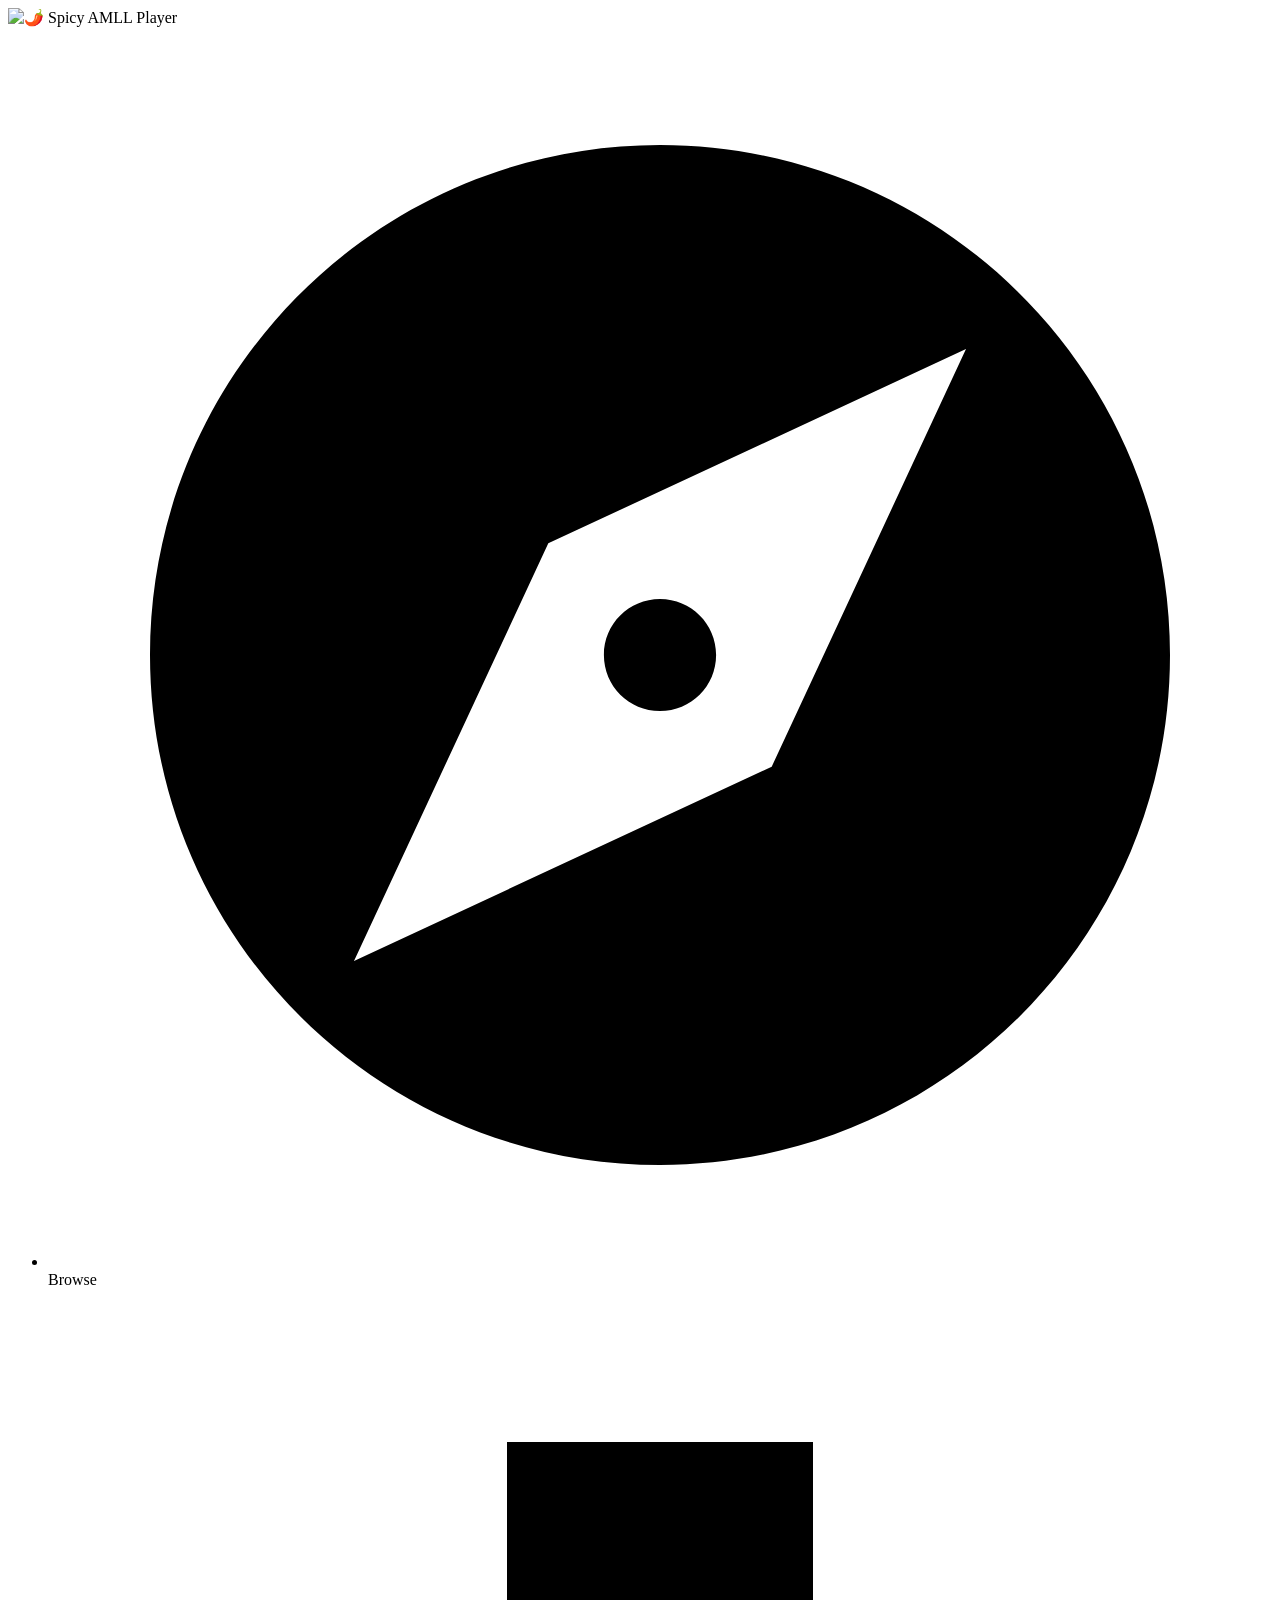
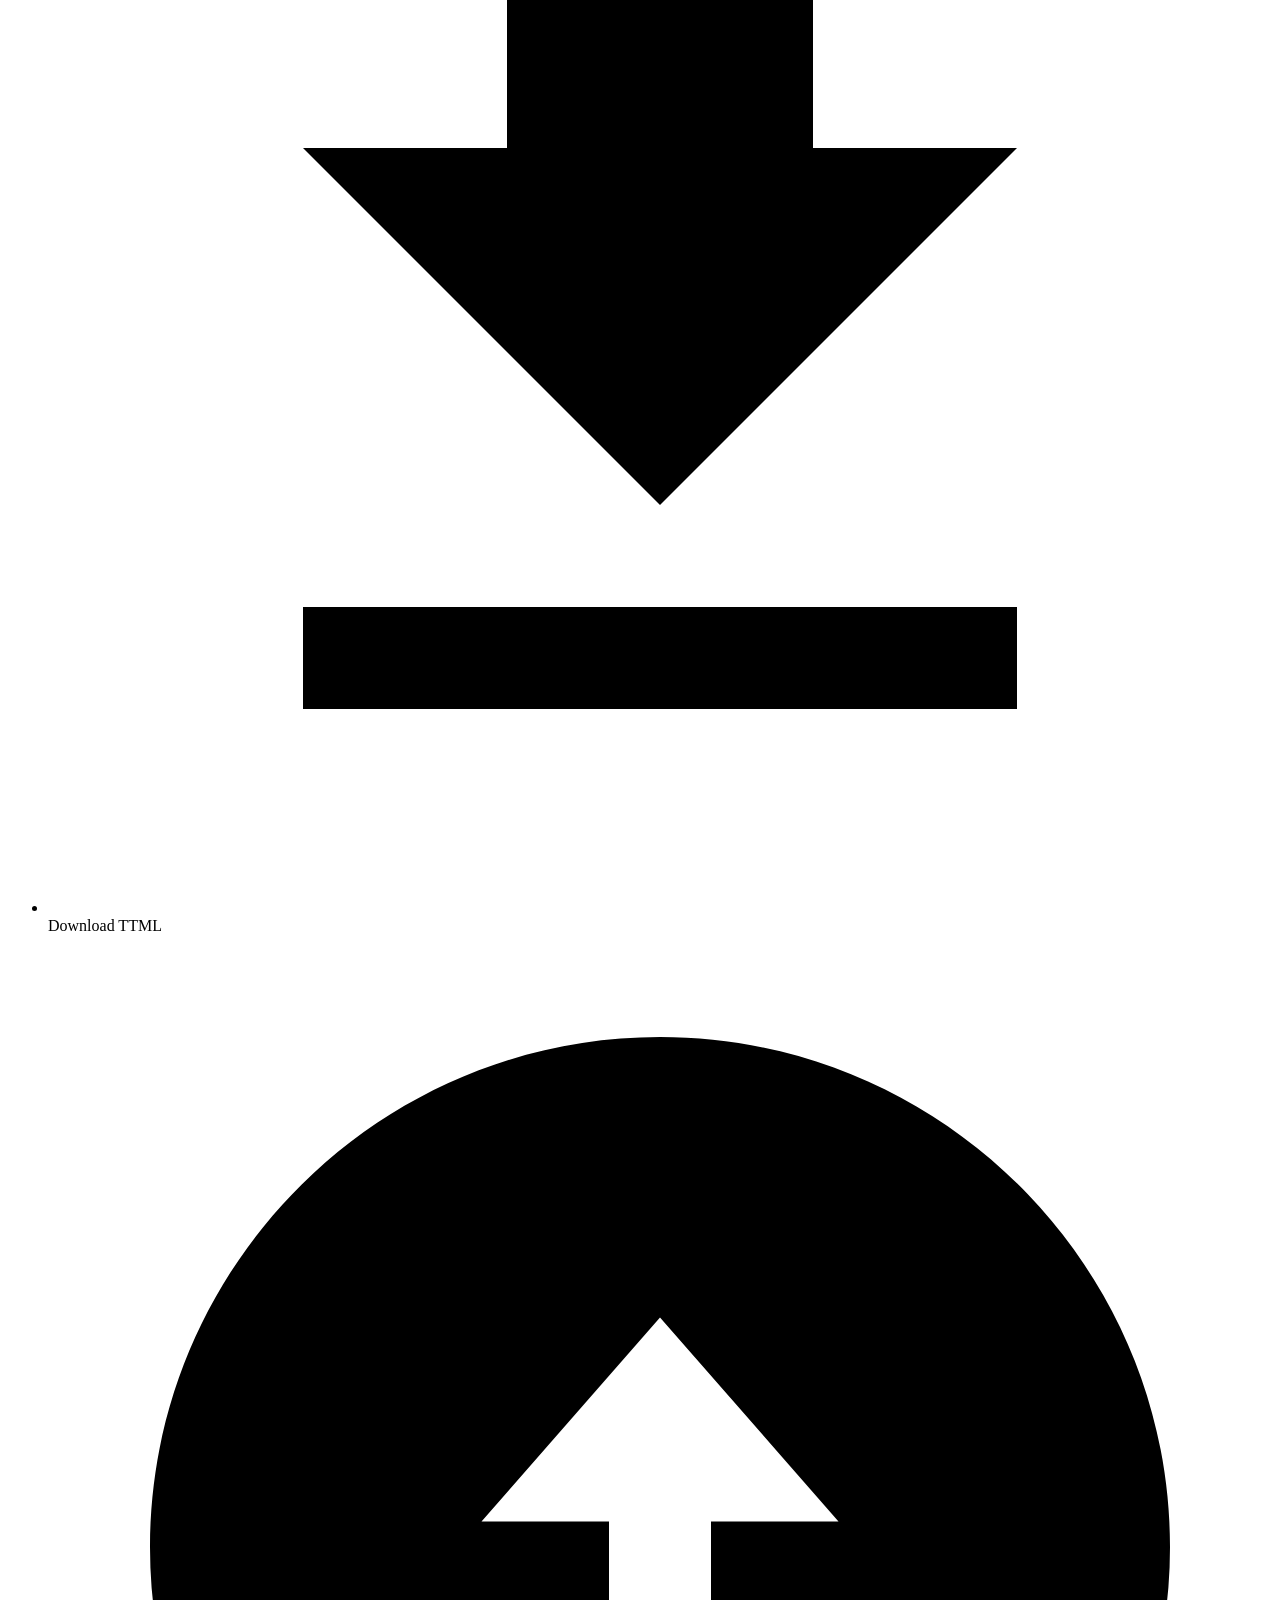
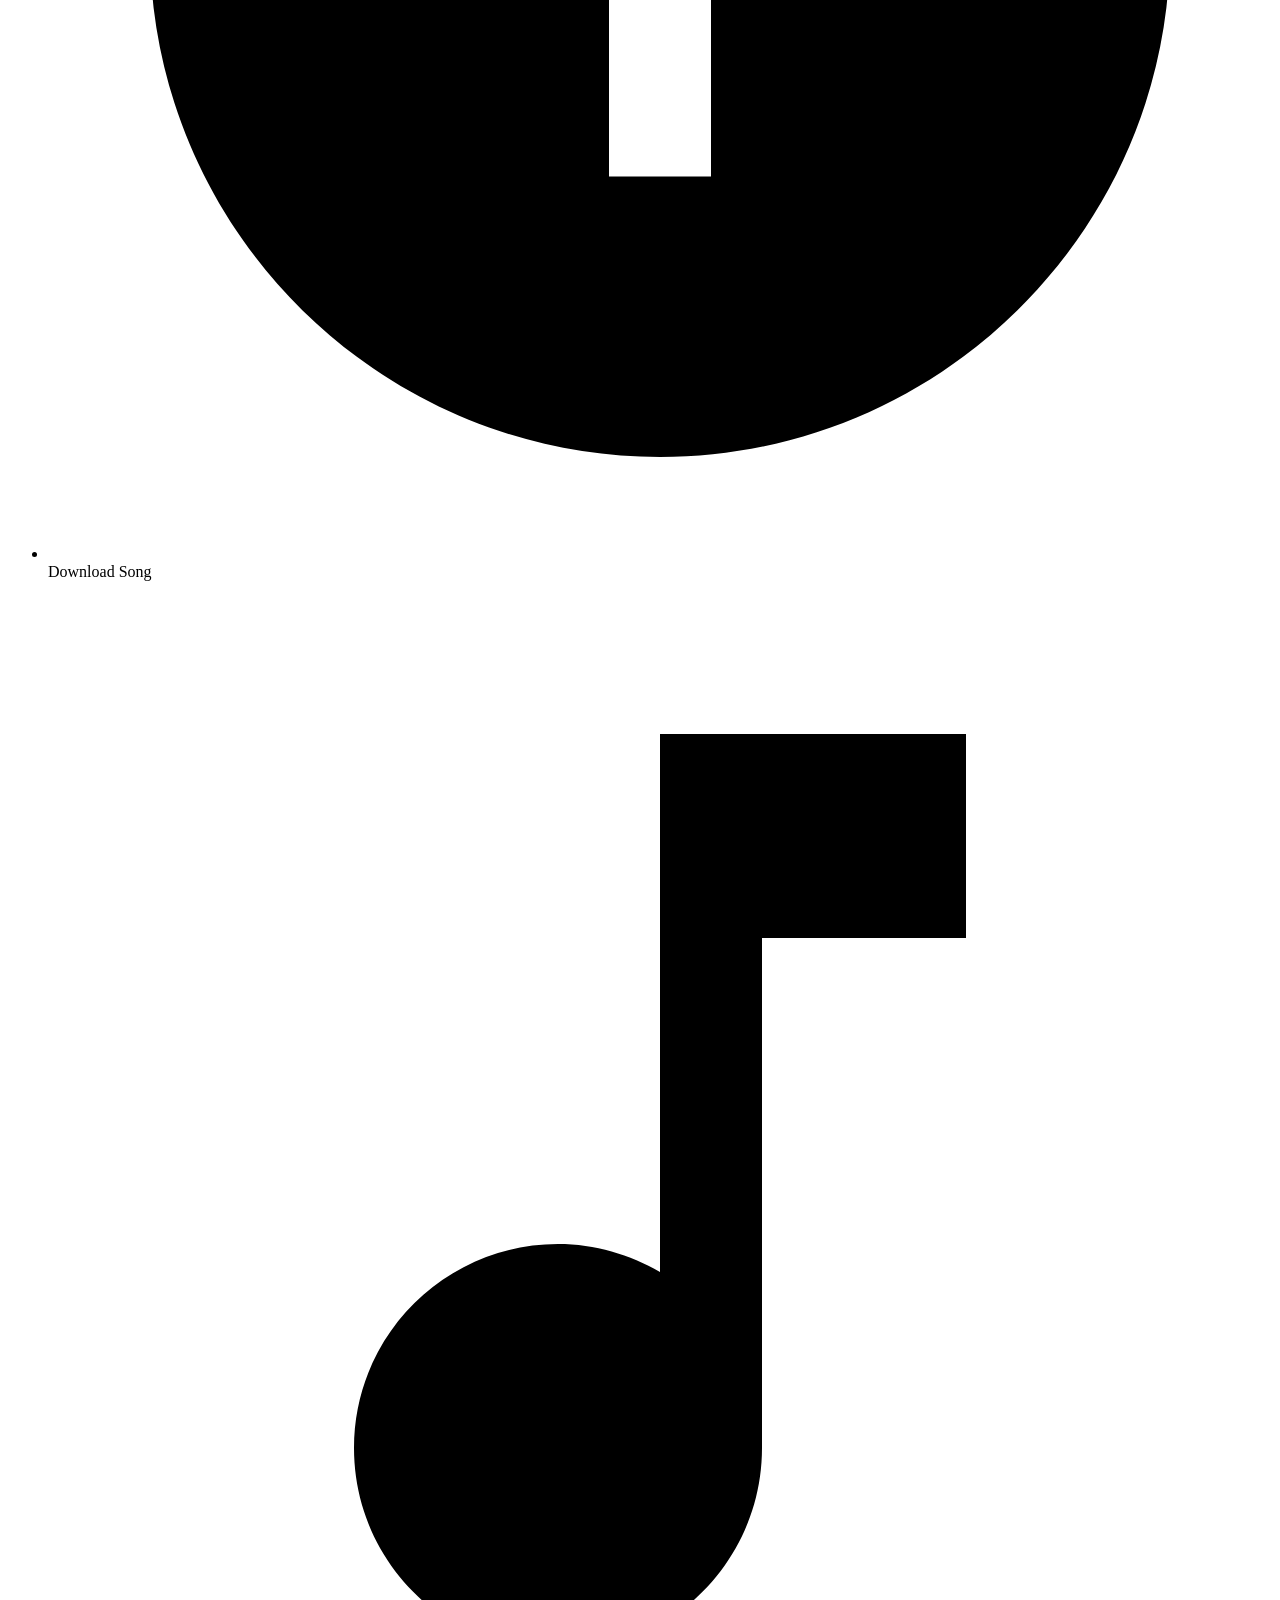
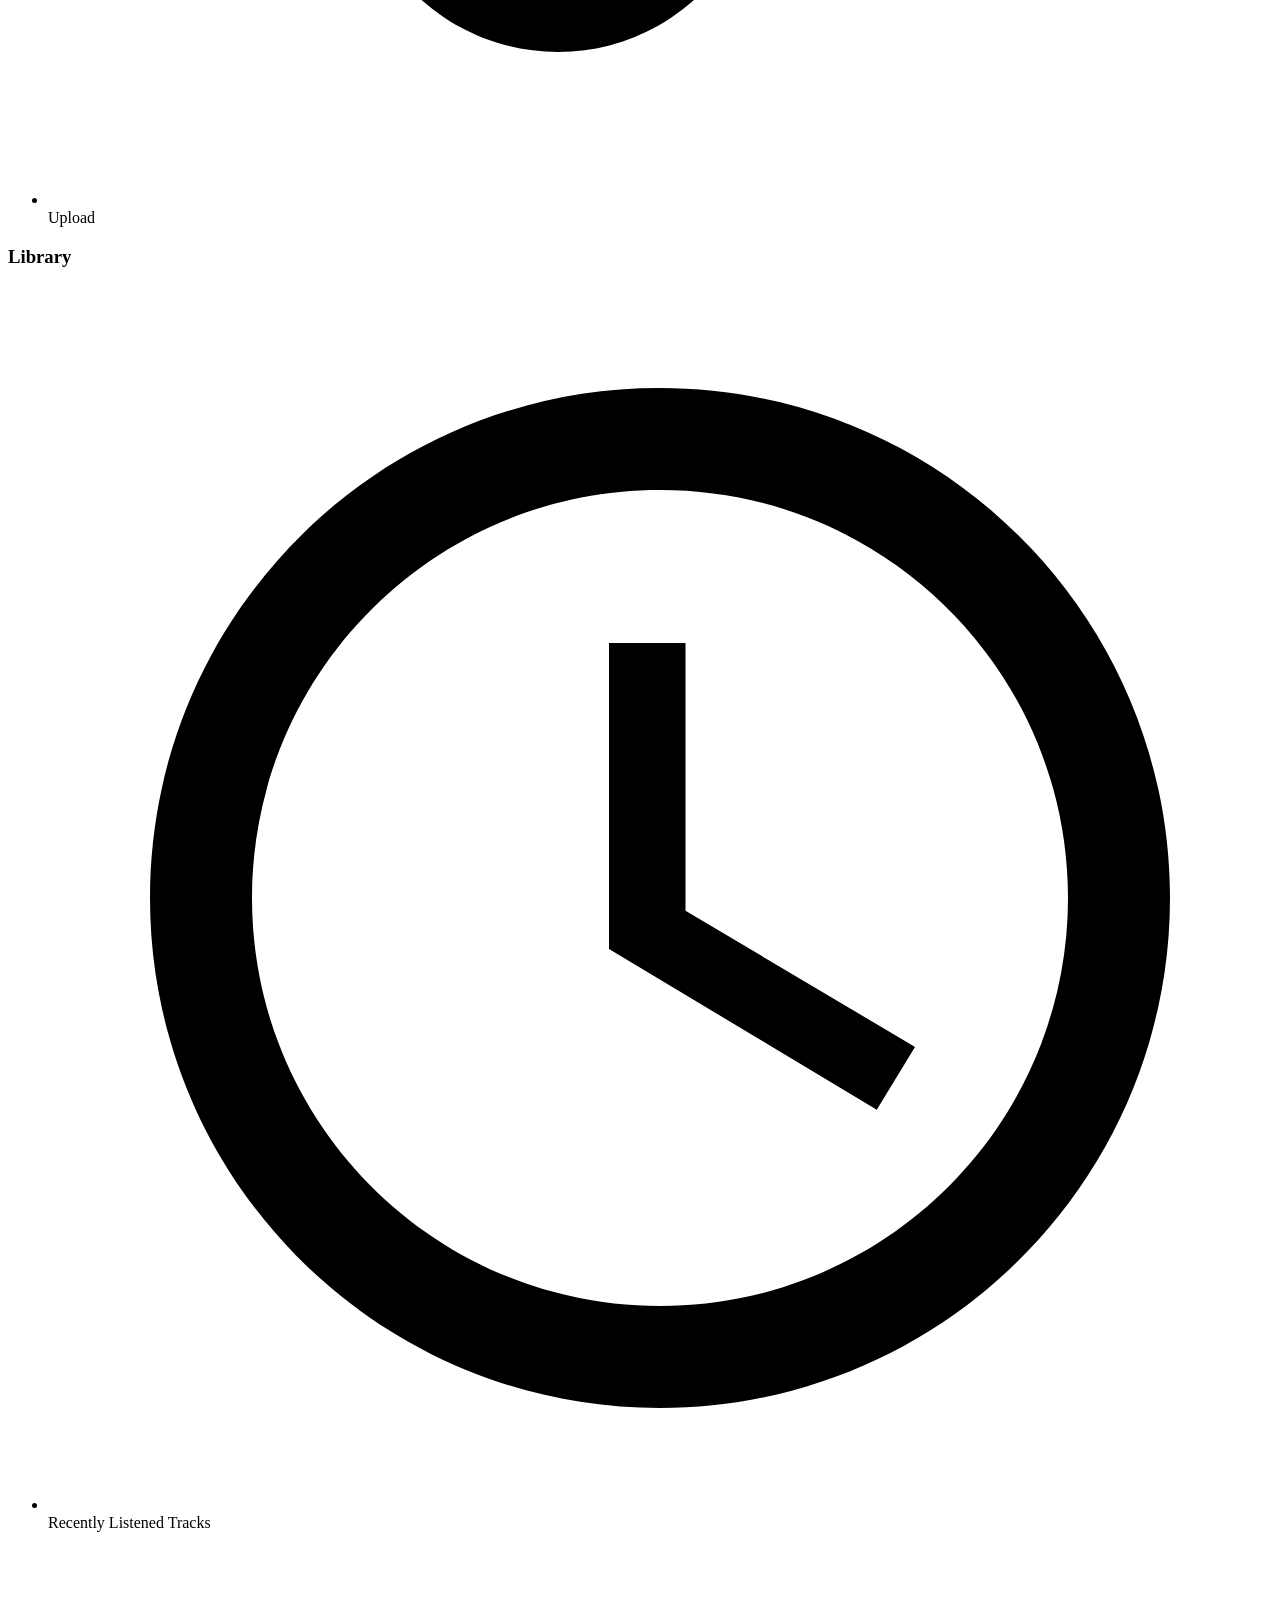
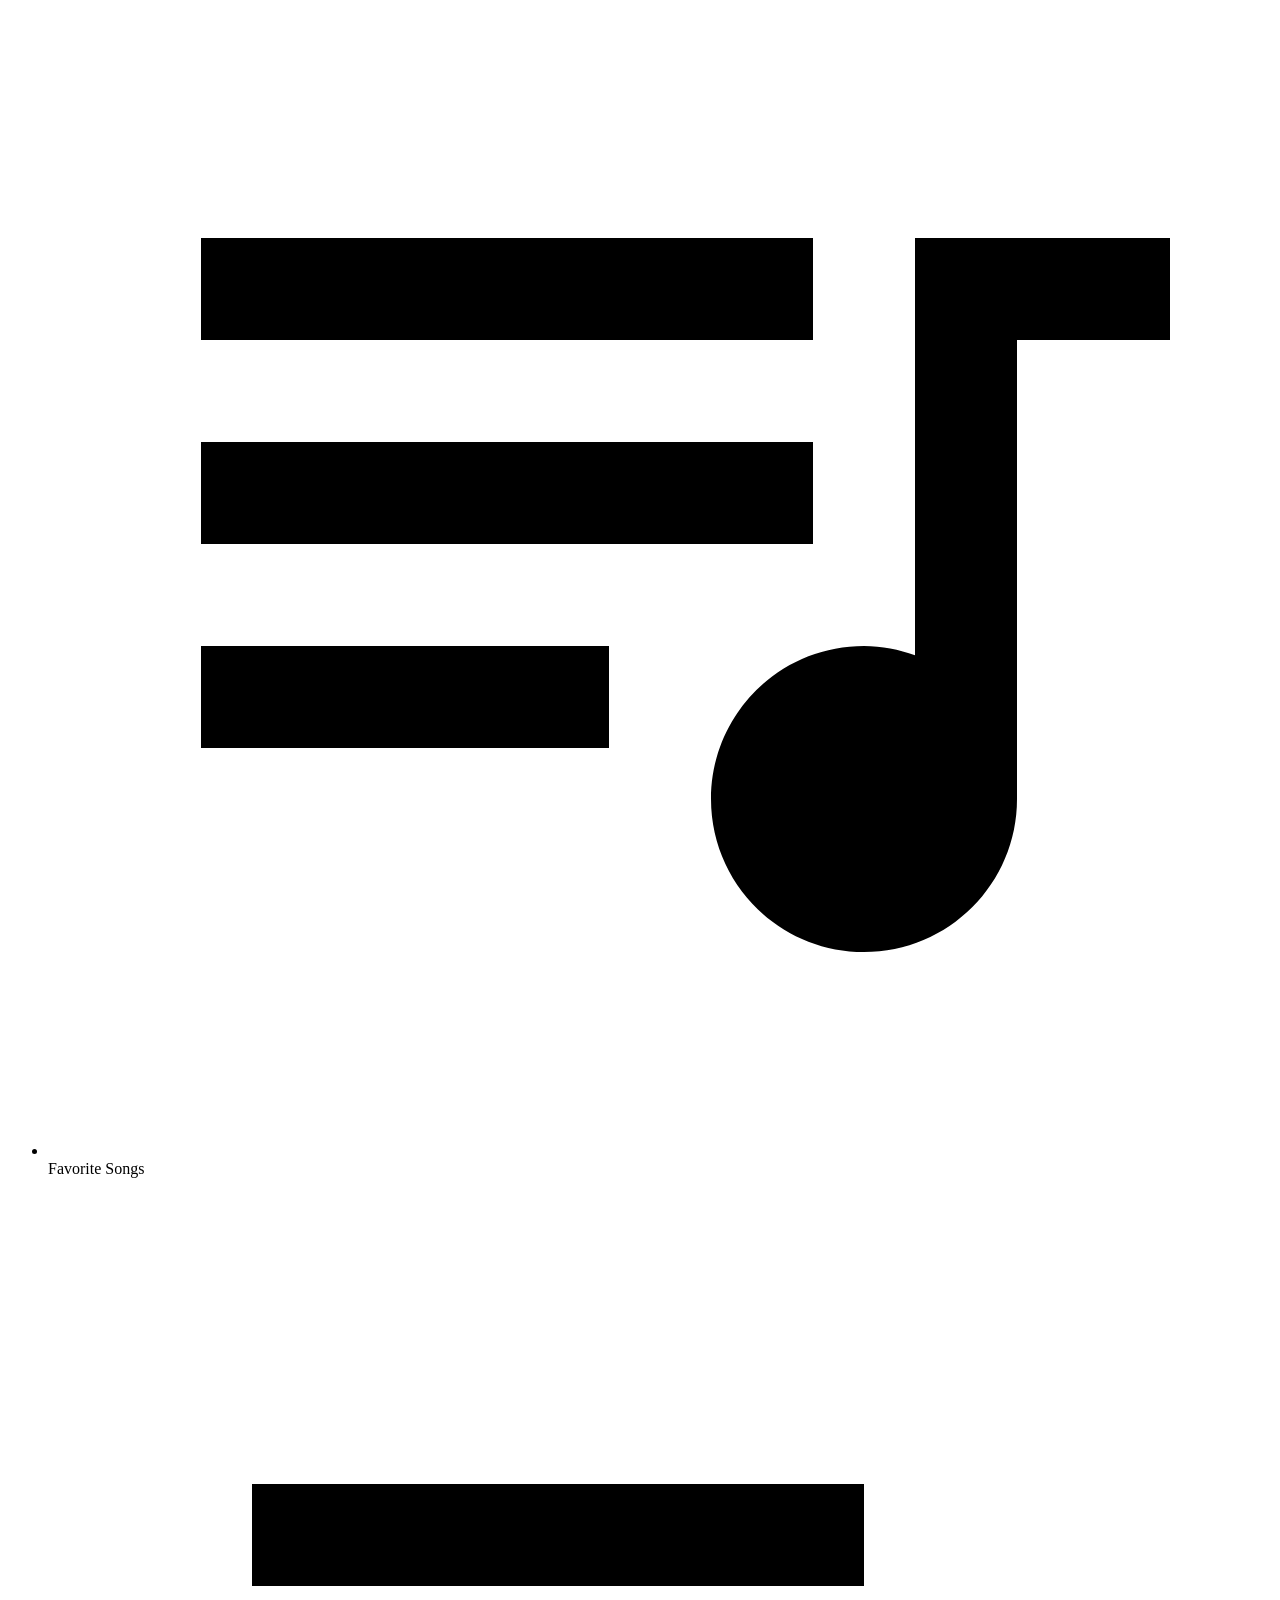
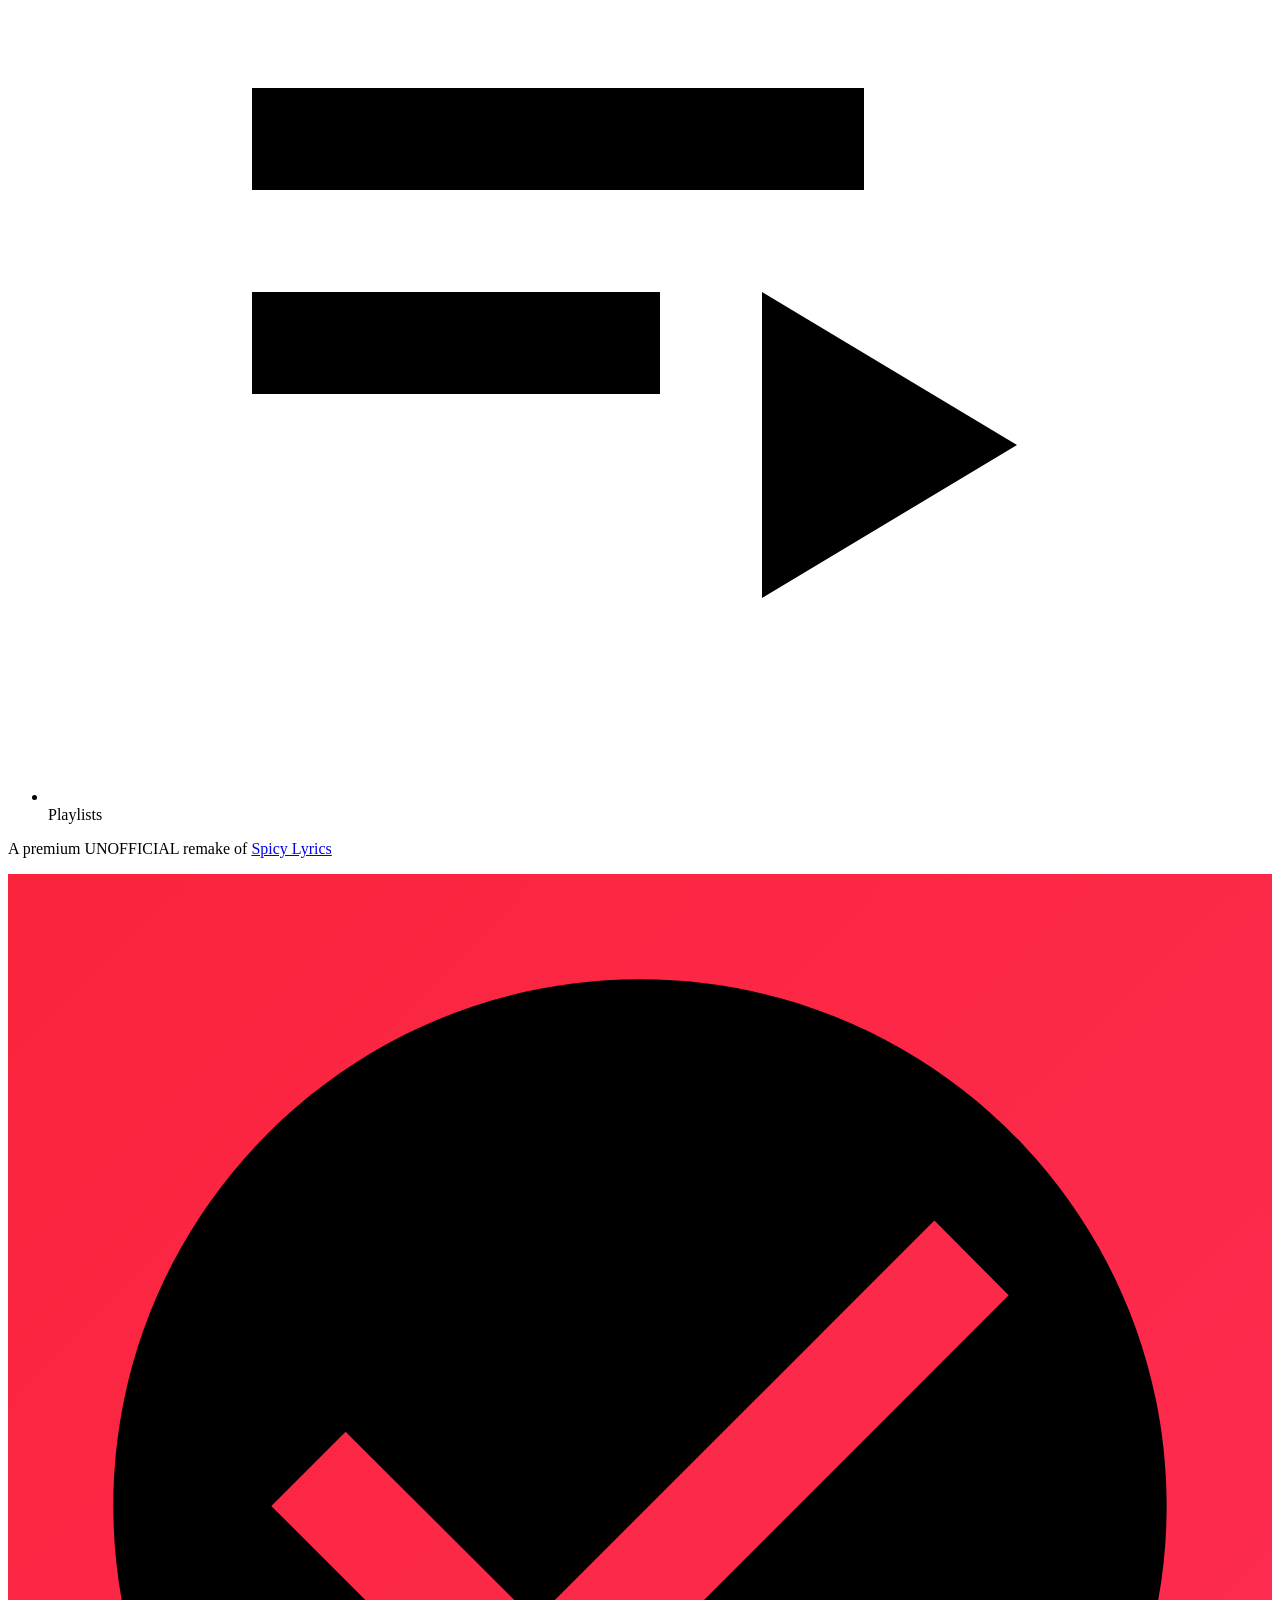
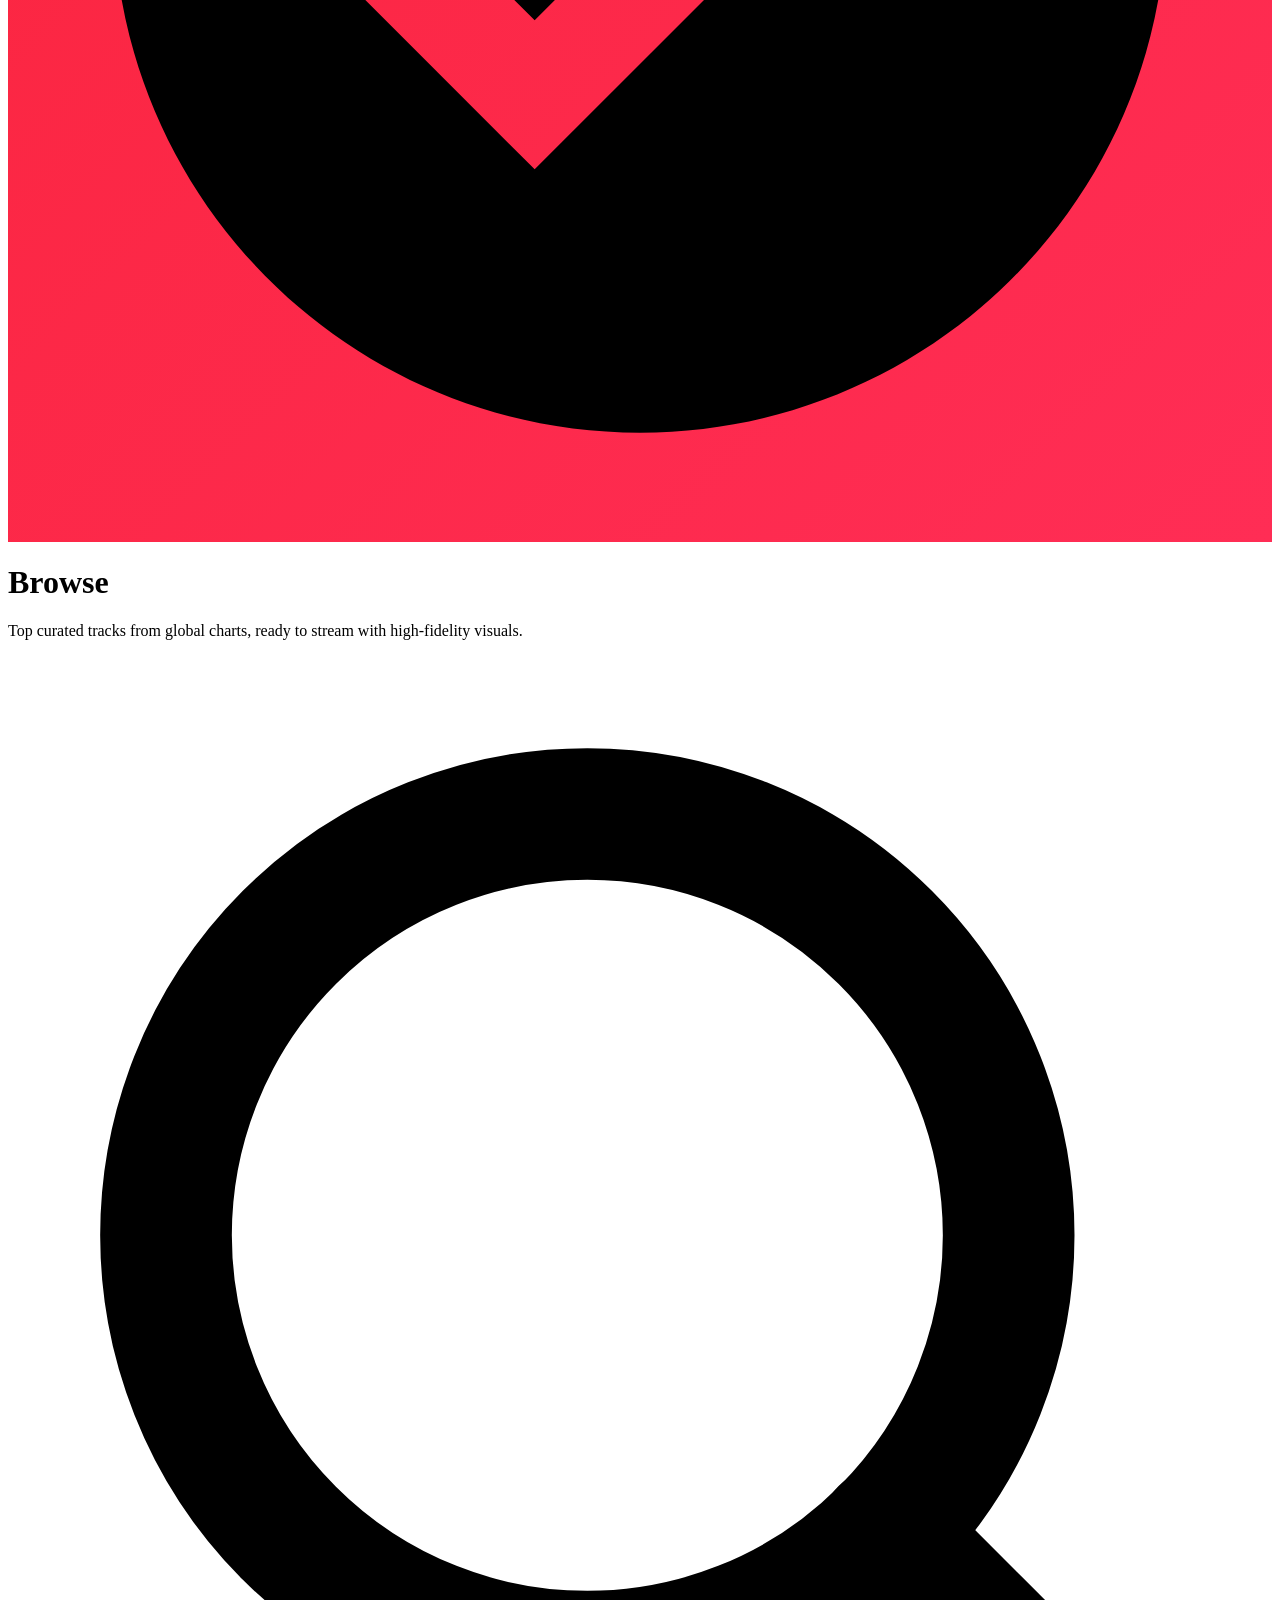
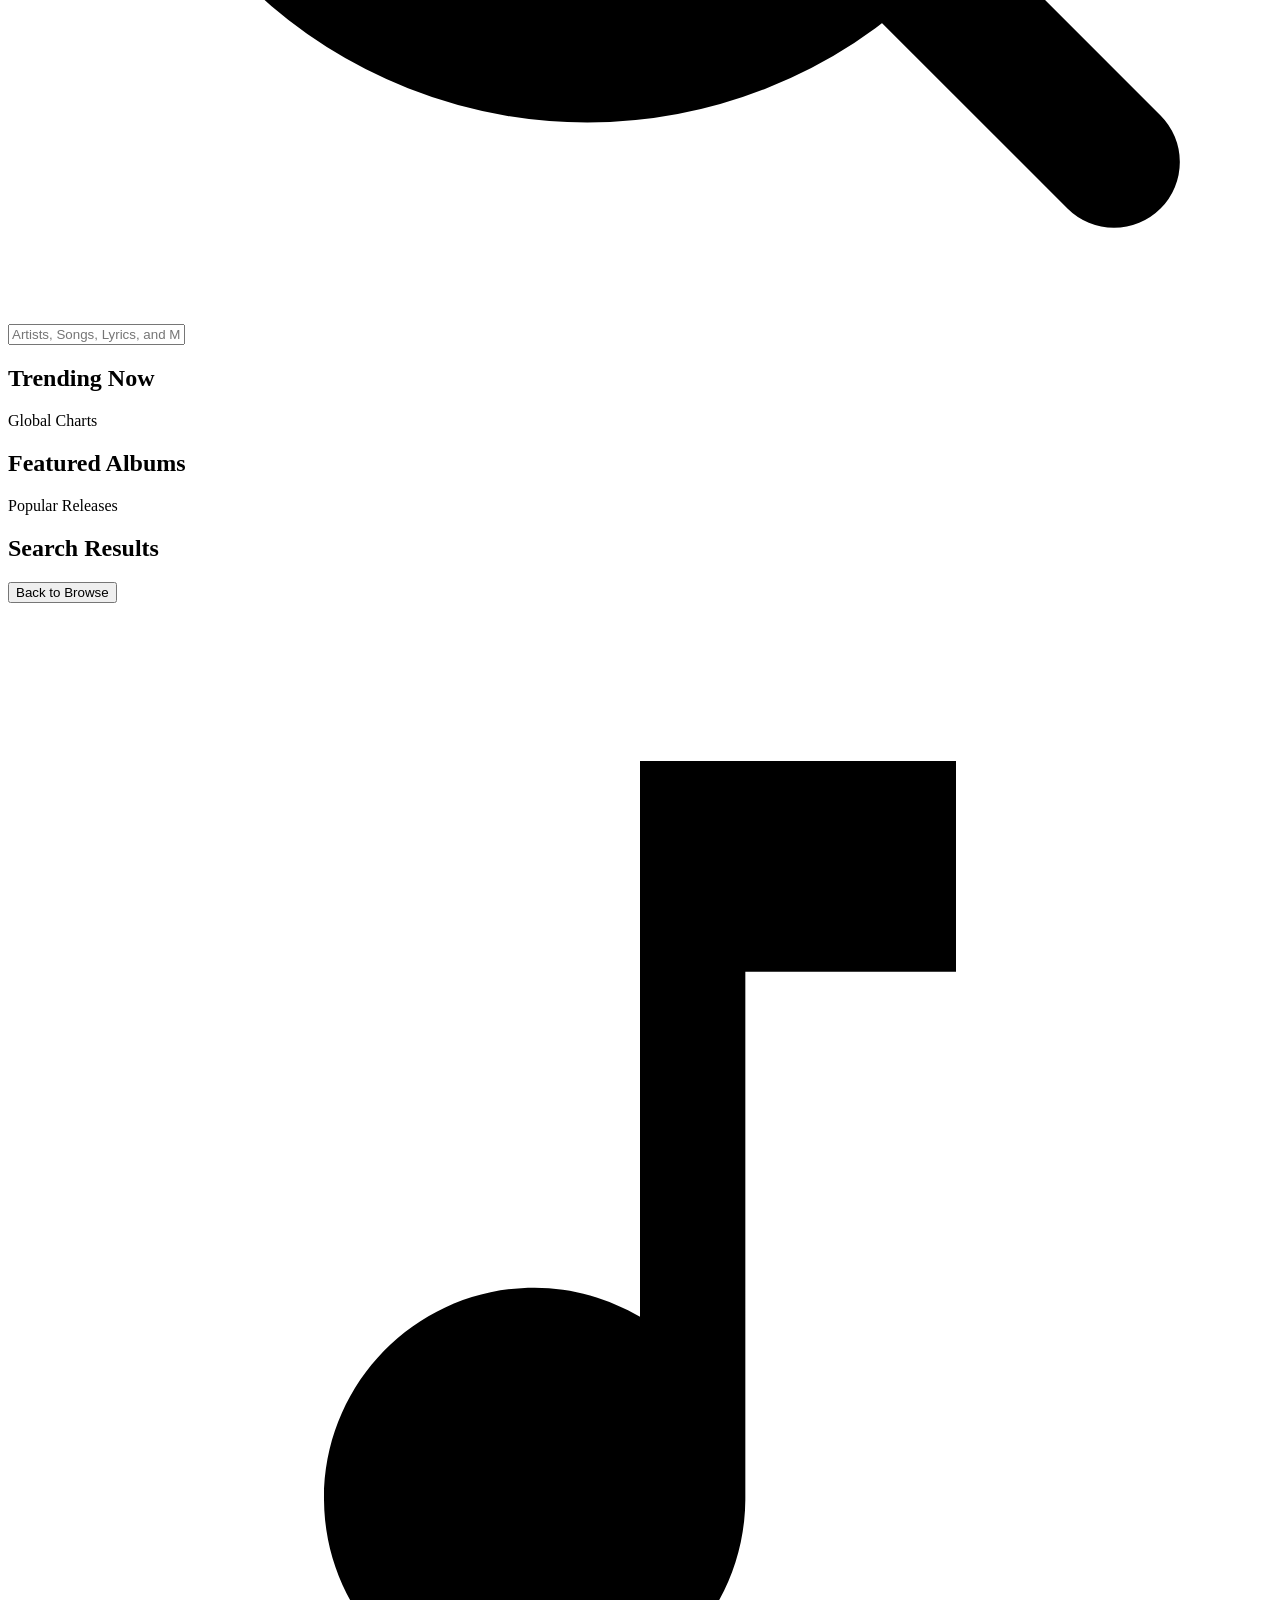
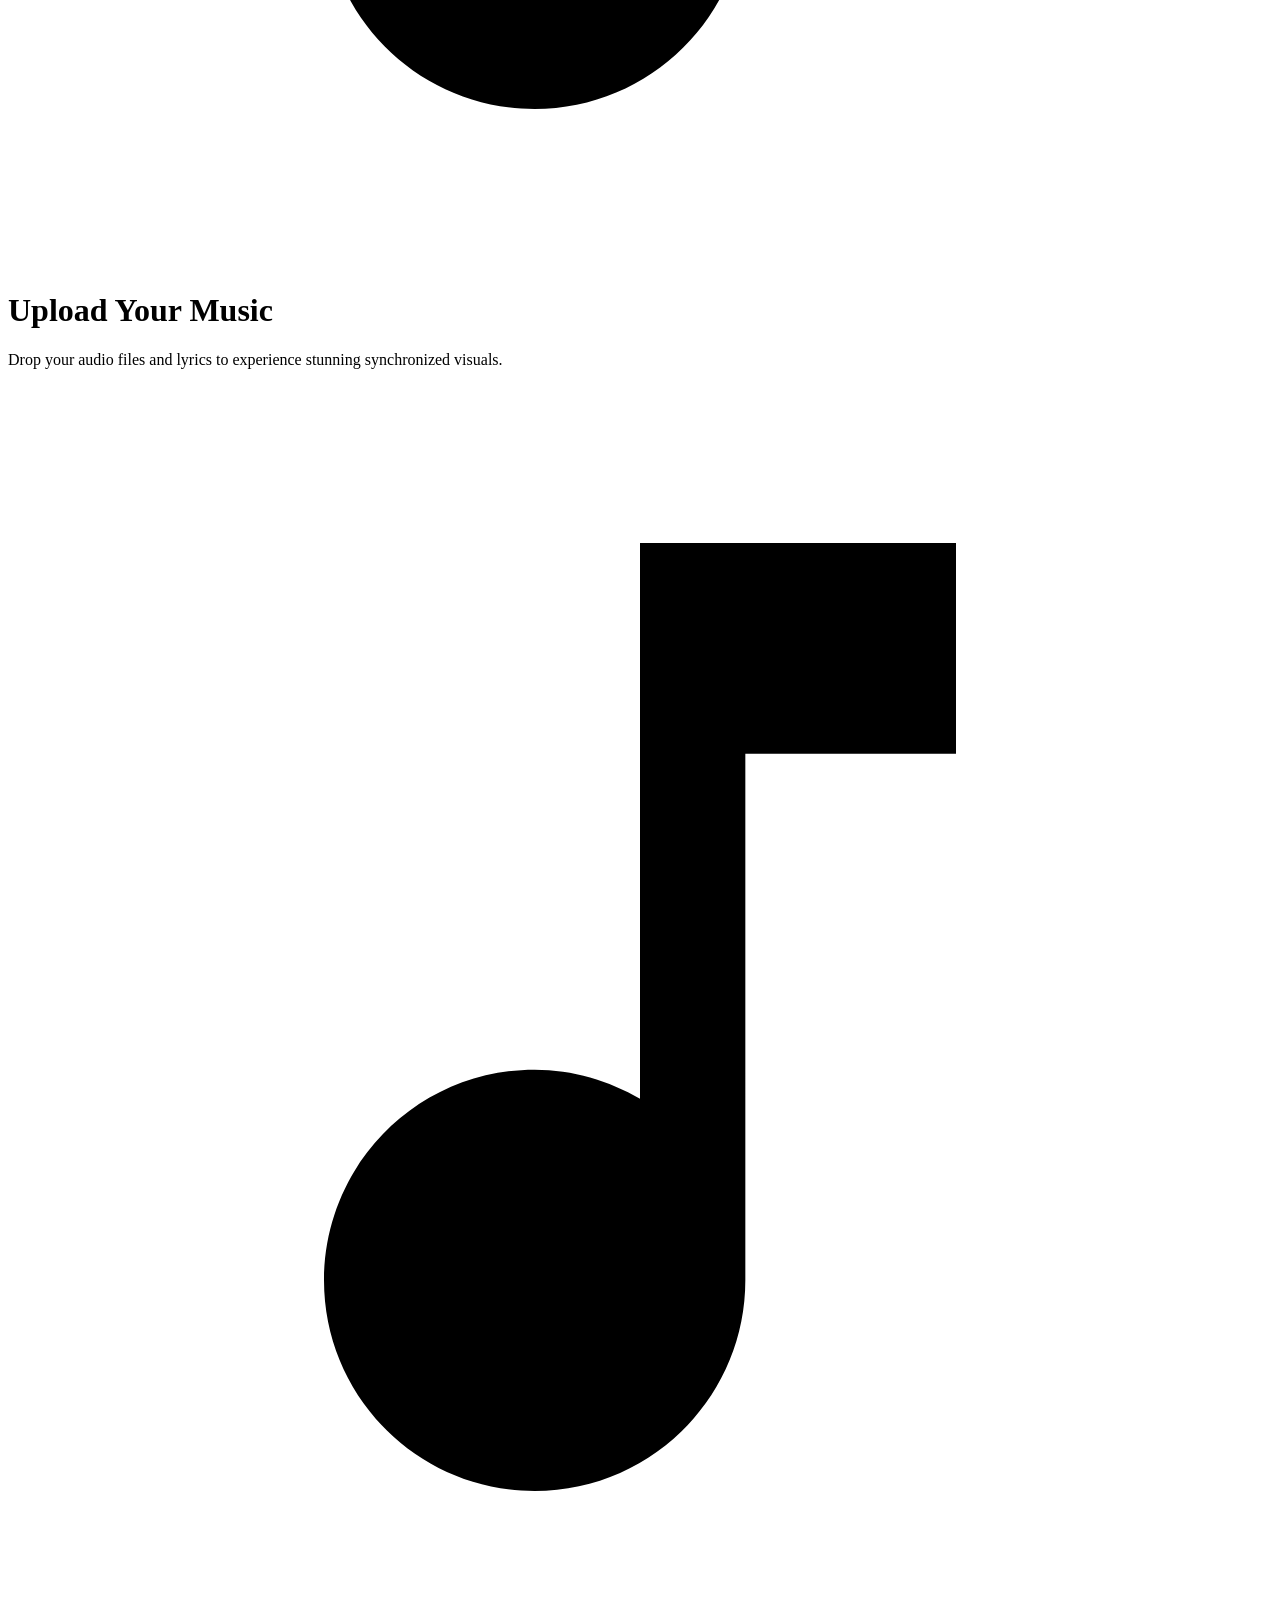
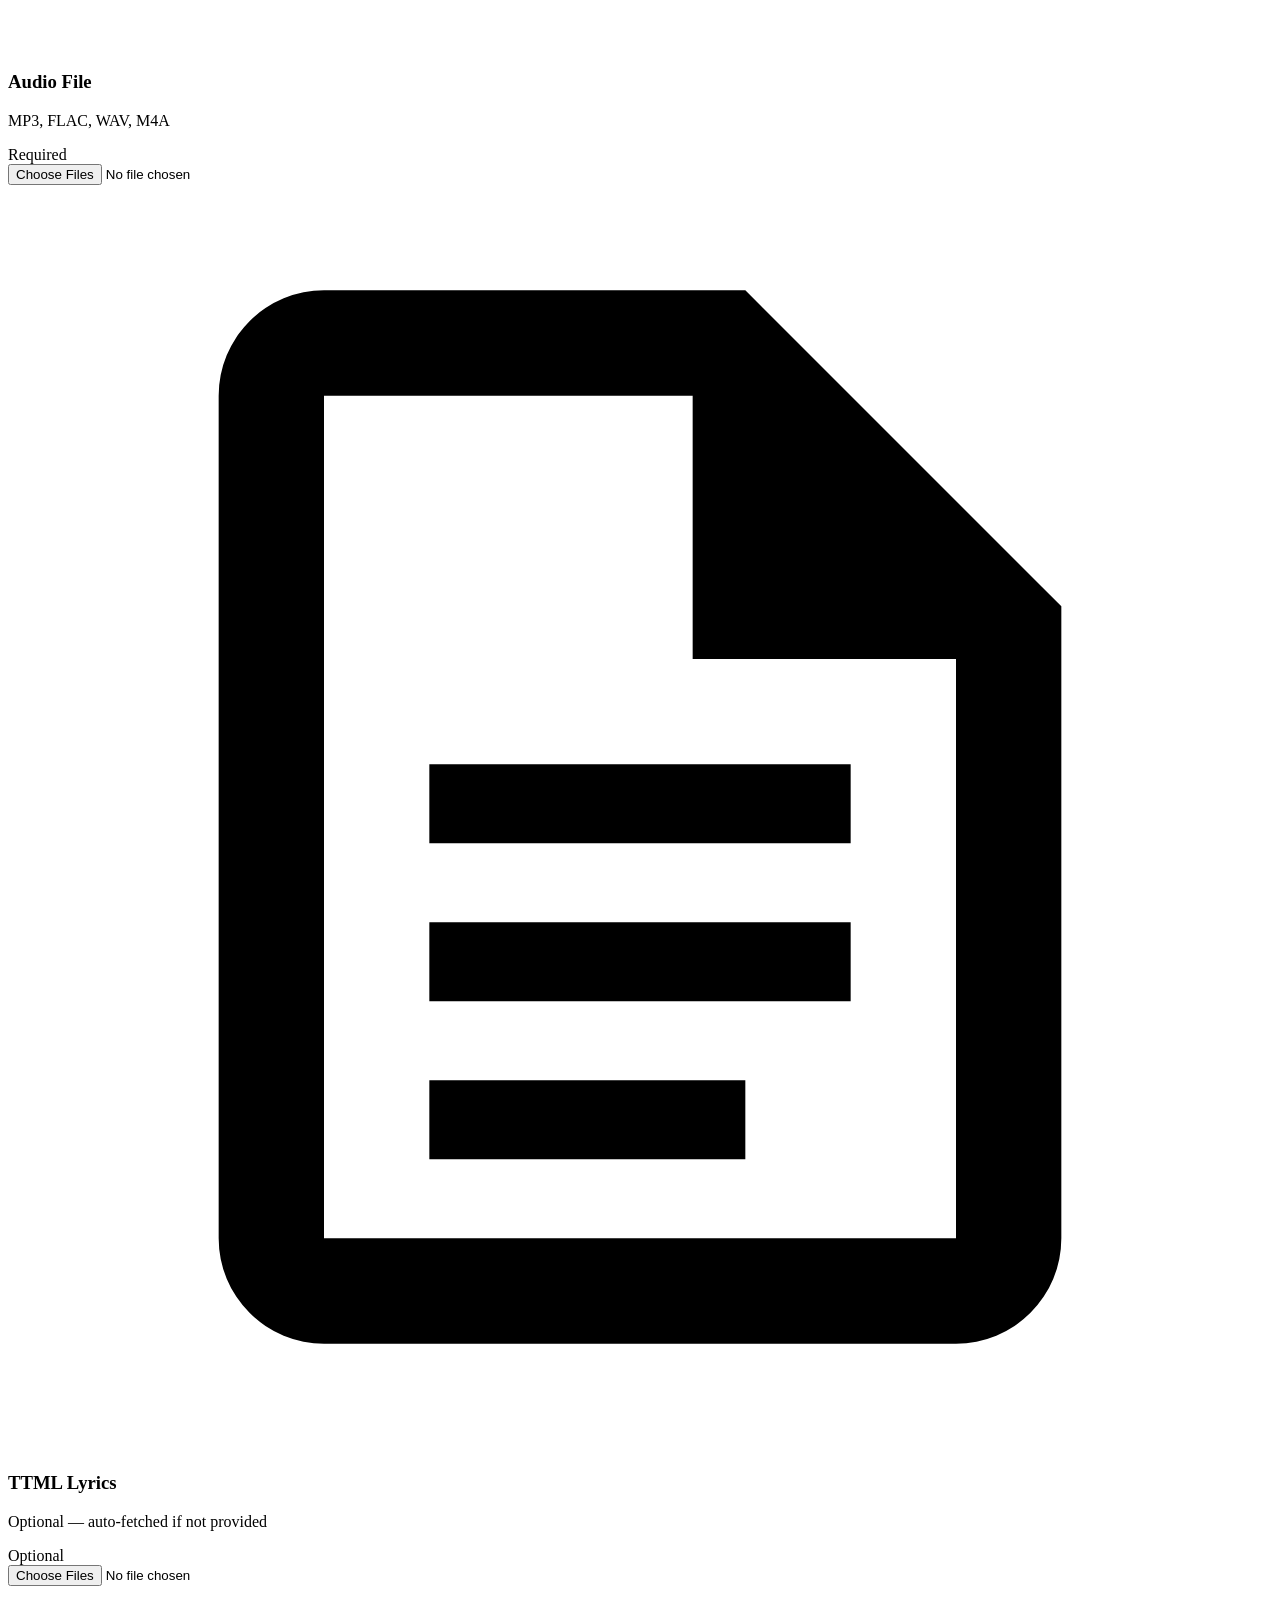
==== index.html @ 0db525c5 "feat: fuck you, testing db" ====
<!DOCTYPE html>
<html lang="en">

<head>
  <meta charset="UTF-8">
  <meta name="viewport" content="width=device-width, initial-scale=1.0">
  <title>Spicy AMLL Player — Upload</title>
  <meta name="description" content="Spicy AMLL Player — Synchronized lyrics with beautiful animations.">

  <!-- Fonts (Player fonts + Outfit for title only) -->
  <link rel="preconnect" href="https://fonts.googleapis.com">
  <link rel="preconnect" href="https://fonts.gstatic.com" crossorigin>
  <link
    href="https://fonts.googleapis.com/css2?family=Inter:wght@300;400;500;600;700;800;900&family=Noto+Sans+Georgian:wght@400;500;600;700;800;900&family=Vazirmatn:wght@400;500;600;700;800;900&family=Outfit:wght@700;900&display=swap"
    rel="stylesheet">

  <!-- Stylesheets -->
  <link rel="stylesheet" href="css/global.css">
  <link rel="stylesheet" href="css/animations.css">
  <link rel="stylesheet" href="css/upload.css">

  <!-- Favicon & Icons -->
  <link rel="icon" type="image/x-icon" href="favicon.ico">
  <link rel="icon" type="image/png" sizes="96x96" href="favicon-96x96.png">
  <link rel="icon" type="image/svg+xml" href="favicon.svg">
  <link rel="apple-touch-icon" href="icon.png">
</head>

<body>
  <div class="am-layout">
    <!-- ═══ Sidebar ═══ -->
    <nav class="am-sidebar">
      <div class="am-sidebar-brand">
        <img src="favicon.svg" class="am-sidebar-logo" alt="🌶️">
        <span class="am-sidebar-title">Spicy AMLL Player</span>
      </div>

      <div class="am-sidebar-section">
        <ul class="am-sidebar-nav">
          <li class="am-nav-item am-nav-active" data-page="listen">
            <svg viewBox="0 0 24 24" fill="currentColor">
              <path
                d="M12 10.9c-.61 0-1.1.49-1.1 1.1s.49 1.1 1.1 1.1c.61 0 1.1-.49 1.1-1.1s-.49-1.1-1.1-1.1zM12 2C6.48 2 2 6.48 2 12s4.48 10 10 10 10-4.48 10-10S17.52 2 12 2zm2.19 12.19L6 18l3.81-8.19L18 6l-3.81 8.19z">
              </path>
            </svg>
            <span>Browse</span>
          </li>
          <li class="am-nav-item" data-page="download-ttml">
            <svg viewBox="0 0 24 24" fill="currentColor">
              <path d="M19 9h-4V3H9v6H5l7 7 7-7zM5 18v2h14v-2H5z"/>
            </svg>
            <span>Download TTML</span>
          </li>
          <li class="am-nav-item" data-page="download-song">
            <svg viewBox="0 0 24 24" fill="currentColor">
              <path d="M12 2C6.49 2 2 6.49 2 12s4.49 10 10 10 10-4.49 10-10S17.51 2 12 2zm-1 14.5v-5h-2.5L12 7.5l3.5 4H13v5h-2z"/>
            </svg>
            <span>Download Song</span>
          </li>
          <li class="am-nav-item" data-page="upload">
            <svg viewBox="0 0 24 24" fill="currentColor">
              <path d="M12 3v10.55c-.59-.34-1.27-.55-2-.55C7.79 13 6 14.79 6 17s1.79 4 4 4 4-1.79 4-4V7h4V3h-6z" />
            </svg>
            <span>Upload</span>
          </li>
        </ul>
      </div>

      <div class="am-sidebar-section">
        <h3 class="am-section-label">Library</h3>
        <ul class="am-sidebar-nav">
          <li class="am-nav-item" data-page="recent">
            <svg viewBox="0 0 24 24" fill="currentColor">
              <path
                d="M11.99 2C6.47 2 2 6.48 2 12s4.47 10 9.99 10C17.52 22 22 17.52 22 12S17.52 2 11.99 2zM12 20c-4.42 0-8-3.58-8-8s3.58-8 8-8 8 3.58 8 8-3.58 8-8 8zm.5-13H11v6l5.25 3.15.75-1.23-4.5-2.67z" />
            </svg>
            <span>Recently Listened Tracks</span>
          </li>
          <li class="am-nav-item" data-page="songs">
            <svg viewBox="0 0 24 24" fill="currentColor">
              <path
                d="M15 6H3v2h12V6zm0 4H3v2h12v-2zM3 16h8v-2H3v2zM17 6v8.18c-.31-.11-.65-.18-1-.18-1.66 0-3 1.34-3 3s1.34 3 3 3 3-1.34 3-3V8h3V6h-5z" />
            </svg>
            <span>Favorite Songs</span>
          </li>
          <li class="am-nav-item" data-page="playlists">
            <svg viewBox="0 0 24 24" fill="currentColor">
              <path d="M4 10h12v2H4v-2zm0-4h12v2H4V6zm0 8h8v2H4v-2zm10 0v6l5-3-5-3z" />
            </svg>
            <span>Playlists</span>
          </li>
        </ul>
      </div>

      <div class="am-sidebar-footer">
        <p>A premium UNOFFICIAL remake of <a href="https://github.com/Spikerko/spicy-lyrics" target="_blank">Spicy
            Lyrics</a></p>
      </div>
    </nav>

    <!-- ═══ Main Content ═══ -->
    <main class="am-main">
      <!-- Subtle animated background -->
      <div class="am-bg-glow">
        <div class="am-glow am-glow-1"></div>
        <div class="am-glow am-glow-2"></div>
        <div class="am-glow am-glow-3"></div>
      </div>

      <div class="am-content">
        <!-- ── Browse Page (Main) ── -->
        <div id="page-listen" class="am-page active">
          <!-- Hero Section -->
          <div class="am-hero">
            <div class="am-hero-icon" style="background: linear-gradient(135deg, #fa243c 0%, #ff2d55 100%);">
              <svg viewBox="0 0 24 24" fill="currentColor">
                <path
                  d="M12 2C6.48 2 2 6.48 2 12s4.48 10 10 10 10-4.48 10-10S17.52 2 12 2zm-2 15l-5-5 1.41-1.41L10 14.17l7.59-7.59L19 8l-9 9z" />
              </svg>
            </div>
            <div class="am-hero-text">
              <h1 class="am-hero-title">Browse</h1>
              <p class="am-hero-subtitle">Top curated tracks from global charts, ready to stream with high-fidelity
                visuals.</p>
            </div>
          </div>

          <!-- Search Bar -->
          <div class="am-search-container">
            <div class="am-search-box">
              <svg class="am-search-icon" viewBox="0 0 24 24" fill="none" stroke="currentColor" stroke-width="2.5"
                stroke-linecap="round" stroke-linejoin="round">
                <circle cx="11" cy="11" r="8"></circle>
                <line x1="21" y1="21" x2="16.65" y2="16.65"></line>
              </svg>
              <input type="text" id="catalog-search" placeholder="Artists, Songs, Lyrics, and More" autocomplete="off">
            </div>
          </div>

          <!-- Initial Content (Trending + Albums) -->
          <div id="listen-initial-content" class="trending-view">
            <div class="trending-section">
              <div class="section-header">
                <div class="header-left">
                  <h2 class="section-title">Trending Now</h2>
                  <span class="section-tag">Global Charts</span>
                </div>
              </div>
              <div class="trending-grid" id="trending-grid">
                <!-- Skeletons loader injected via JS -->
                <div class="skeleton-card"></div>
                <div class="skeleton-card"></div>
                <div class="skeleton-card"></div>
                <div class="skeleton-card"></div>
                <div class="skeleton-card"></div>
              </div>
            </div>

            <div class="trending-section">
              <div class="section-header">
                <div class="header-left">
                  <h2 class="section-title">Featured Albums</h2>
                  <span class="section-tag">Popular Releases</span>
                </div>
              </div>
              <div class="albums-grid" id="albums-grid">
                <!-- Skeletons injected via JS -->
                <div class="skeleton-album"></div>
                <div class="skeleton-album"></div>
                <div class="skeleton-album"></div>
              </div>
            </div>
          </div>

          <!-- Search Results Container (Hidden by default) -->
          <div id="search-results-container" class="am-search-results hidden">
             <div class="section-header">
                <h2 class="section-title" id="search-results-title">Search Results</h2>
                <button class="am-back-btn" id="search-back-btn">Back to Browse</button>
             </div>
             <div class="trending-grid" id="search-grid"></div>
          </div>

          <!-- Album View Container (Hidden by default) -->
          <div id="album-view-container" class="am-album-view hidden">
             <!-- Top details area will be injected via JS -->
             <div id="album-header" class="am-album-header"></div>
             
             <div class="am-album-tracks" id="album-tracks-grid"></div>
          </div>

          <!-- Artist View Container (Hidden by default) -->
          <div id="artist-view-container" class="am-artist-view hidden">
             <!-- Header and Top Songs will be injected via JS -->
             <div id="artist-view-content"></div>
          </div>
        </div>

        <!-- ── Upload Page ── -->
        <div id="page-upload" class="am-page">
          <!-- Hero Section -->
          <div class="am-hero">
            <div class="am-hero-icon">
              <svg viewBox="0 0 24 24" fill="currentColor">
                <path d="M12 3v10.55c-.59-.34-1.27-.55-2-.55C7.79 13 6 14.79 6 17s1.79 4 4 4 4-1.79 4-4V7h4V3h-6z" />
              </svg>
            </div>
            <div class="am-hero-text">
              <h1 class="am-hero-title">Upload Your Music</h1>
              <p class="am-hero-subtitle">Drop your audio files and lyrics to experience stunning synchronized visuals.
              </p>
            </div>
          </div>

          <!-- Upload Area -->
          <div class="am-upload-area">
            <div class="am-upload-cards">
              <!-- Audio Upload Card -->
              <div class="am-upload-card am-card-primary" id="audio-zone" title="Drop or click to upload audio">
                <div class="am-card-icon">
                  <svg viewBox="0 0 24 24">
                    <path
                      d="M12 3v10.55c-.59-.34-1.27-.55-2-.55C7.79 13 6 14.79 6 17s1.79 4 4 4 4-1.79 4-4V7h4V3h-6z" />
                  </svg>
                </div>
                <div class="am-card-info">
                  <h3>Audio File</h3>
                  <p class="am-card-hint">MP3, FLAC, WAV, M4A</p>
                  <p class="zone-filename"></p>
                </div>
                <div class="am-card-badge">Required</div>
                <input type="file" id="audio-input" accept="audio/*,.mp3,.flac,.wav,.ogg,.m4a,.aac" multiple>
              </div>

              <!-- TTML Upload Card -->
              <div class="am-upload-card am-card-optional" id="ttml-zone"
                title="Drop or click to upload lyrics (Optional)">
                <div class="am-card-icon">
                  <svg viewBox="0 0 24 24">
                    <path
                      d="M14 2H6a2 2 0 0 0-2 2v16a2 2 0 0 0 2 2h12a2 2 0 0 0 2-2V8l-6-6zM6 20V4h7v5h5v11H6zm2-6h8v1.5H8V14zm0 3h6v1.5H8V17zm0-6h8v1.5H8V11z" />
                  </svg>
                </div>
                <div class="am-card-info">
                  <h3>TTML Lyrics</h3>
                  <p class="am-card-hint">Optional — auto-fetched if not provided</p>
                  <p class="zone-filename"></p>
                </div>
                <div class="am-card-badge am-badge-optional">Optional</div>
                <input type="file" id="ttml-input" accept=".ttml,.xml" multiple>
              </div>
            </div>

            <!-- Queue Preview -->
            <div id="queue-preview" class="am-queue-preview">
              <div class="am-queue-header">
                <h4>Up Next</h4>
                <span id="queue-count" class="am-queue-count">0 tracks</span>
                <button id="clear-queue-btn" class="am-clear-btn">Clear All</button>
              </div>
              <div class="queue-list" id="queue-list">
                <!-- Items added via JS -->
              </div>
            </div>

            <!-- Actions -->
            <div class="am-actions">
              <button id="start-button" class="am-start-btn" disabled>
                <svg viewBox="0 0 24 24" fill="currentColor" width="20" height="20">
                  <path d="M8 5v14l11-7z" />
                </svg>
                <span>Start Playback</span>
              </button>
              <div id="upload-error" class="am-error-msg"></div>
            </div>
          </div>
        </div>

        <!-- ── Recently Listened Page ── -->
        <div id="page-recent" class="am-page">
          <div class="am-hero">
            <div class="am-hero-icon" style="background: linear-gradient(135deg, #5856d6 0%, #007aff 100%);">
              <svg viewBox="0 0 24 24" fill="currentColor">
                <path d="M11.99 2C6.47 2 2 6.48 2 12s4.47 10 9.99 10C17.52 22 22 17.52 22 12S17.52 2 11.99 2zM12 20c-4.42 0-8-3.58-8-8s3.58-8 8-8 8 3.58 8 8-3.58 8-8 8zm.5-13H11v6l5.25 3.15.75-1.23-4.5-2.67z" />
              </svg>
            </div>
            <div class="am-hero-text">
              <h1 class="am-hero-title">Recently Listened</h1>
              <p class="am-hero-subtitle">Tracks you've recently experienced in high-fidelity.</p>
            </div>
          </div>
          <div class="trending-grid" id="recent-tracks-grid">
             <!-- Injected via JS -->
          </div>
        </div>

        <!-- ── Favorite Songs Page ── -->
        <div id="page-songs" class="am-page">
          <div class="am-hero">
            <div class="am-hero-icon" style="background: linear-gradient(135deg, #ff2d55 0%, #ff3b30 100%);">
              <svg viewBox="0 0 24 24" fill="currentColor">
                <path d="M12 21.35l-1.45-1.32C5.4 15.36 2 12.28 2 8.5 2 5.42 4.42 3 7.5 3c1.74 0 3.41.81 4.5 2.09C13.09 3.81 14.76 3 16.5 3 19.58 3 22 5.42 22 8.5c0 3.78-3.4 6.86-8.55 11.54L12 21.35z" />
              </svg>
            </div>
            <div class="am-hero-text">
              <h1 class="am-hero-title">Favorite Songs</h1>
              <p class="am-hero-subtitle">All your loved tracks in one place.</p>
            </div>
          </div>
          <div class="trending-grid" id="favorite-tracks-grid">
             <!-- Injected via JS -->
          </div>
        </div>

        <!-- ── Playlists Page ── -->
        <div id="page-playlists" class="am-page">
          <div class="am-hero">
            <div class="am-hero-icon" style="background: linear-gradient(135deg, #af52de 0%, #d633ff 100%);">
              <svg viewBox="0 0 24 24" fill="currentColor">
                <path d="M4 10h12v2H4v-2zm0-4h12v2H4V6zm0 8h8v2H4v-2zm10 0v6l5-3-5-3z" />
              </svg>
            </div>
            <div class="am-hero-text">
              <h1 class="am-hero-title">My Playlists</h1>
              <div class="am-hero-actions" style="margin-top: 15px;">
                <button class="am-start-btn" id="create-playlist-btn">Create New Playlist</button>
              </div>
            </div>
          </div>
          <div class="playlists-grid" id="playlists-grid">
             <!-- Injected via JS -->
          </div>
          <div id="playlist-detail" class="am-playlist-detail hidden">
             <div class="section-header">
                <h2 class="section-title" id="playlist-detail-title">Playlist Name</h2>
                <button class="am-back-btn" id="playlist-back-btn">Back to Playlists</button>
             </div>
             <div class="playlist-tracks-grid" id="playlist-tracks-grid"></div>
          </div>
        </div>

        <!-- ── Download TTML Page ── -->
        <div id="page-download-ttml" class="am-page">
          <div class="download-bg-glow"></div>
          
          <div class="premium-downloader-container">
            <div class="glass-card premium-card">
              <div class="downloader-header">
                <div class="header-icon-wrapper">
                  <svg viewBox="0 0 24 24" fill="currentColor">
                    <path d="M19 9h-4V3H9v6H5l7 7 7-7zM5 18v2h14v-2H5z"/>
                  </svg>
                </div>
                <h1 class="premium-title">TTML Downloader</h1>
                <p class="premium-subtitle">Enter an Apple Music Song ID to extract high-fidelity synchronized lyrics.</p>
              </div>

              <div class="premium-input-group">
                <div class="premium-search-box">
                  <input type="text" id="ttml-song-id" placeholder="Paste Song ID (e.g. 1738734057)" autocomplete="off">
                  <button id="fetch-ttml-btn" class="premium-btn primary">
                    <span class="btn-text">Fetch Lyrics</span>
                    <div class="btn-loader hidden"></div>
                  </button>
                </div>
              </div>

              <div id="ttml-result-preview" class="premium-result-view hidden">
                <div class="result-backdrop"></div>
                <div class="song-identity">
                  <div class="art-pulse-wrapper">
                     <img id="ttml-preview-art" src="" alt="Album Art">
                  </div>
                  <div class="song-details">
                    <h2 id="ttml-preview-name">Song Name</h2>
                    <p id="ttml-preview-artist">Artist Name</p>
                    <div class="badge">Apple Music Lossless</div>
                  </div>
                </div>

                <div class="code-stage">
                  <div class="stage-header">
                    <div class="dots"><span></span><span></span><span></span></div>
                    <span class="stage-label">TTML SOURCE</span>
                    <button id="download-ttml-file-btn" class="premium-btn secondary" disabled>
                      <svg viewBox="0 0 24 24" fill="currentColor" width="16"><path d="M19 9h-4V3H9v6H5l7 7 7-7zM5 18v2h14v-2H5z"/></svg>
                      Quick Download
                    </button>
                  </div>
                  <div class="code-viewport">
                    <pre id="ttml-code-block"></pre>
                  </div>
                </div>
              </div>

              <div id="ttml-status" class="status-indicator"></div>
            </div>
          </div>
        </div>

        <!-- ── Download Song Page ── -->
        <div id="page-download-song" class="am-page">
          <div class="download-bg-glow"></div>
          
          <div class="premium-downloader-container">
            <div class="glass-card premium-card">
              <div class="downloader-header">
                <div class="header-icon-wrapper" style="background: linear-gradient(135deg, #FF2D55 0%, #fa243c 100%);">
                  <svg viewBox="0 0 24 24" fill="currentColor">
                    <path d="M12 2C6.49 2 2 6.49 2 12s4.49 10 10 10 10-4.49 10-10S17.51 2 12 2zm-1 14.5v-5h-2.5L12 7.5l3.5 4H13v5h-2z"/>
                  </svg>
                </div>
                <h1 class="premium-title">Audio Downloader</h1>
                <p class="premium-subtitle">Enter an Apple Music Song ID or Search Term to download the audio track.</p>
              </div>

              <div class="premium-input-group">
                <div class="premium-search-box">
                  <input type="text" id="dl-song-input" placeholder="Paste Song ID or Search Term" autocomplete="off">
                  <select id="dl-song-format" class="premium-btn format-select" style="background: rgba(255, 255, 255, 0.1); backdrop-filter: blur(10px); color: white; border: 1px solid rgba(255, 255, 255, 0.2); padding: 0 15px; border-radius: 8px; margin-right: 10px; cursor: pointer; outline: none; font-family: inherit;">
                    <option value="m4a">M4A (Original)</option>
                    <option value="mp3">MP3</option>
                    <option value="flac">FLAC</option>
                  </select>
                  <button id="fetch-song-btn" class="premium-btn primary">
                    <span class="btn-text">Download</span>
                    <div class="btn-loader hidden"></div>
                  </button>
                </div>
                <div id="dl-search-results" class="dl-search-results hidden"></div>
              </div>

              <div id="dl-song-status" class="status-indicator"></div>
            </div>
          </div>
        </div>
      </div>
    </main>
  </div>

  <!-- Song Context Menu -->
  <div id="song-context-menu" class="am-context-menu hidden">
    <div class="context-menu-item" id="ctx-play">Play Now</div>
    <div class="context-menu-item" id="ctx-add-playlist">Add to Playlist...</div>
    <div class="context-menu-item" id="ctx-view-album">View Entire Album</div>
    <div class="context-menu-item" id="ctx-view-artist">View Artist</div>
    <div class="context-menu-item" id="ctx-favorite">Add to Favorites</div>
  </div>

  <!-- Playlist Selection Modal -->
  <div id="playlist-select-modal" class="am-modal hidden">
     <div class="am-modal-content">
        <h3>Add to Playlist</h3>
        <div id="playlist-options-list"></div>
        <div style="margin-top:20px;display:flex;gap:10px;">
          <button class="am-start-btn" id="modal-create-playlist-btn" style="flex:1;padding:8px;font-size:0.9rem;">Create New</button>
          <button class="am-text-btn" id="close-playlist-modal" style="flex:1;">Cancel</button>
        </div>
     </div>
  </div>

  <!-- ═══ Mobile Bottom Nav ═══ -->
  <nav class="am-mobile-nav">
    <div class="am-mobile-nav-item am-mobile-nav-active" data-page="listen">
      <svg viewBox="0 0 24 24" fill="currentColor">
        <path
          d="M12 10.9c-.61 0-1.1.49-1.1 1.1s.49 1.1 1.1 1.1c.61 0 1.1-.49 1.1-1.1s-.49-1.1-1.1-1.1zM12 2C6.48 2 2 6.48 2 12s4.48 10 10 10 10-4.48 10-10S17.52 2 12 2zm2.19 12.19L6 18l3.81-8.19L18 6l-3.81 8.19z">
        </path>
      </svg>
      <span>Browse</span>
    </div>
    <div class="am-mobile-nav-item" data-page="playlists">
      <svg viewBox="0 0 24 24" fill="currentColor">
        <path d="M4 10h12v2H4v-2zm0-4h12v2H4V6zm0 8h8v2H4v-2zm10 0v6l5-3-5-3z" />
      </svg>
      <span>Playlists</span>
    </div>
    <div class="am-mobile-nav-item" data-page="upload">
      <svg viewBox="0 0 24 24" fill="currentColor">
        <path d="M12 3v10.55c-.59-.34-1.27-.55-2-.55C7.79 13 6 14.79 6 17s1.79 4 4 4 4-1.79 4-4V7h4V3h-6z" />
      </svg>
      <span>Upload</span>
    </div>
  </nav>

  <!-- Global Preparation Overlay -->
  <div id="prep-overlay" class="prep-overlay">
    <div class="prep-content">
      <div class="prep-spinner"></div>
      <h2 id="prep-status">Preparing Track...</h2>
      <p id="prep-subtext">Fetching audio and metadata from secure servers</p>
    </div>
  </div>
  </div>

  <script type="module" src="js/upload.js"></script>
  <script type="module" src="js/song-downloader.js"></script>
</body>

</html>
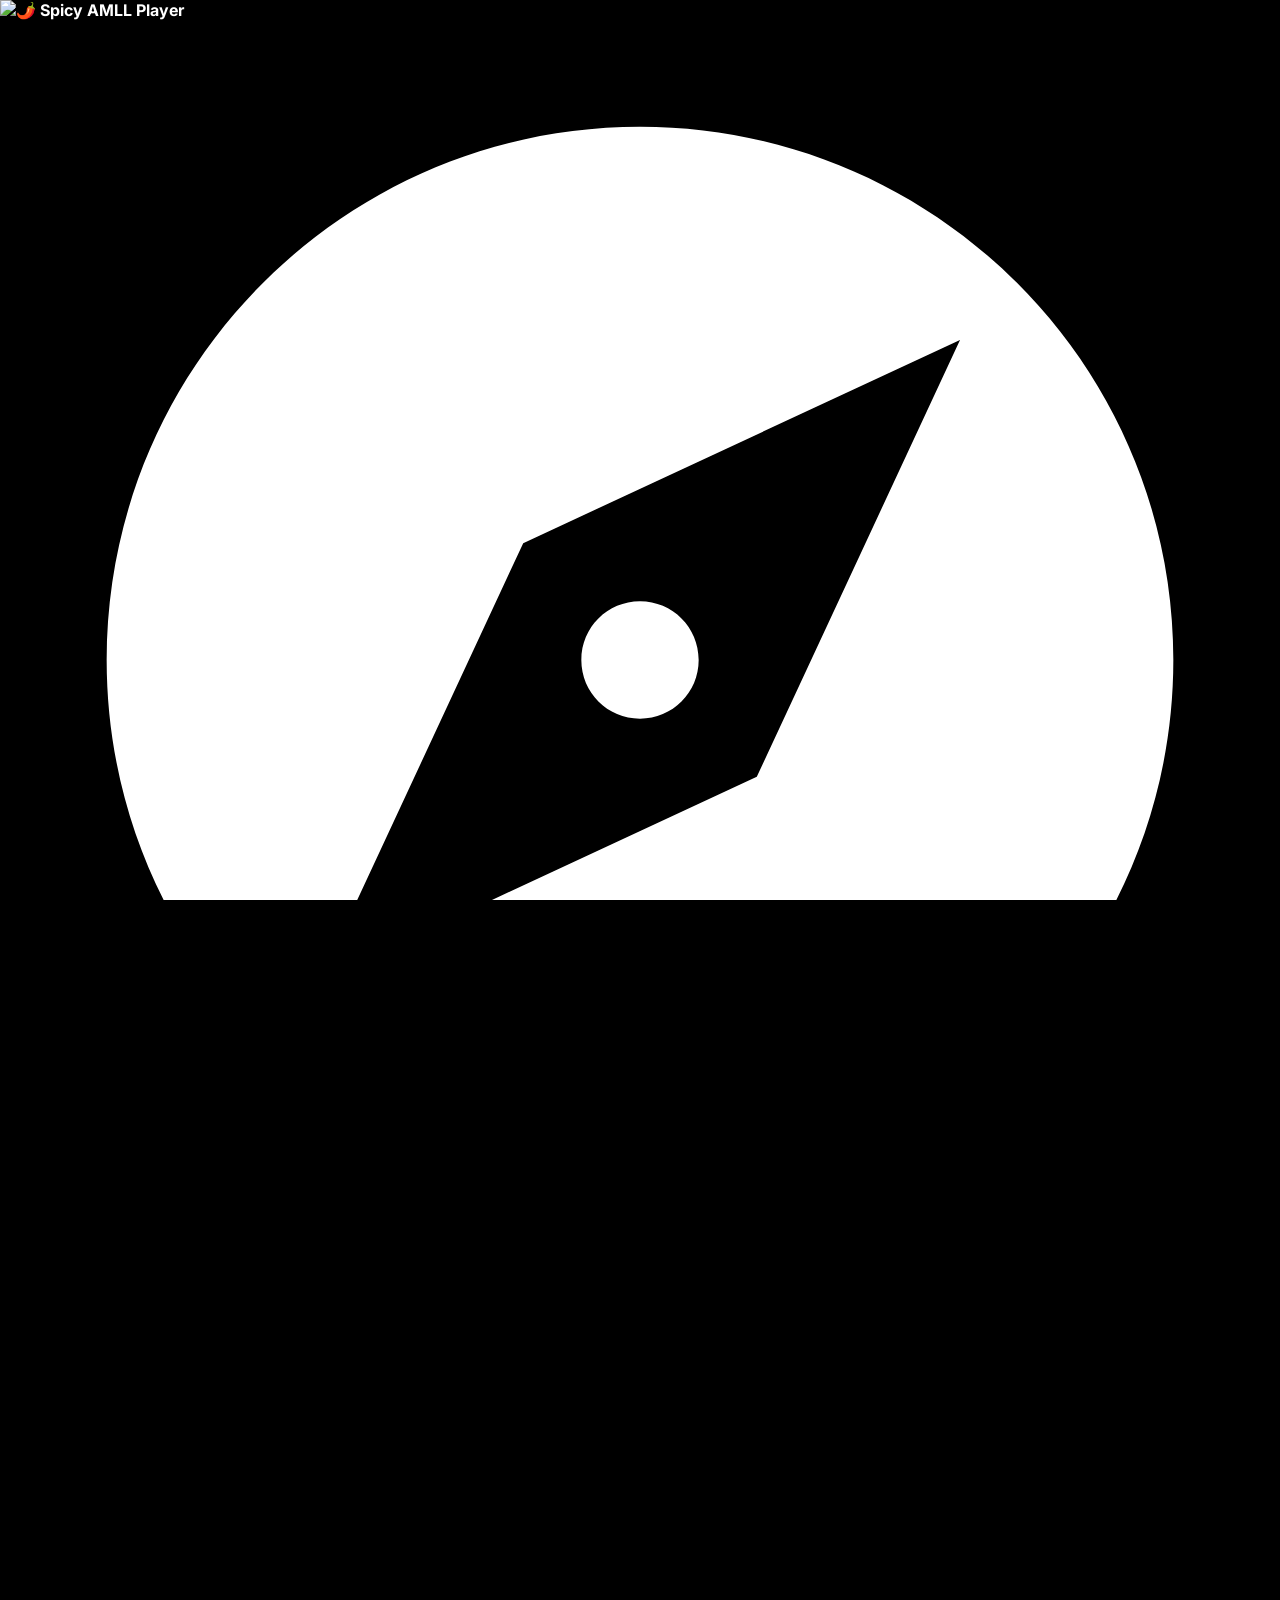
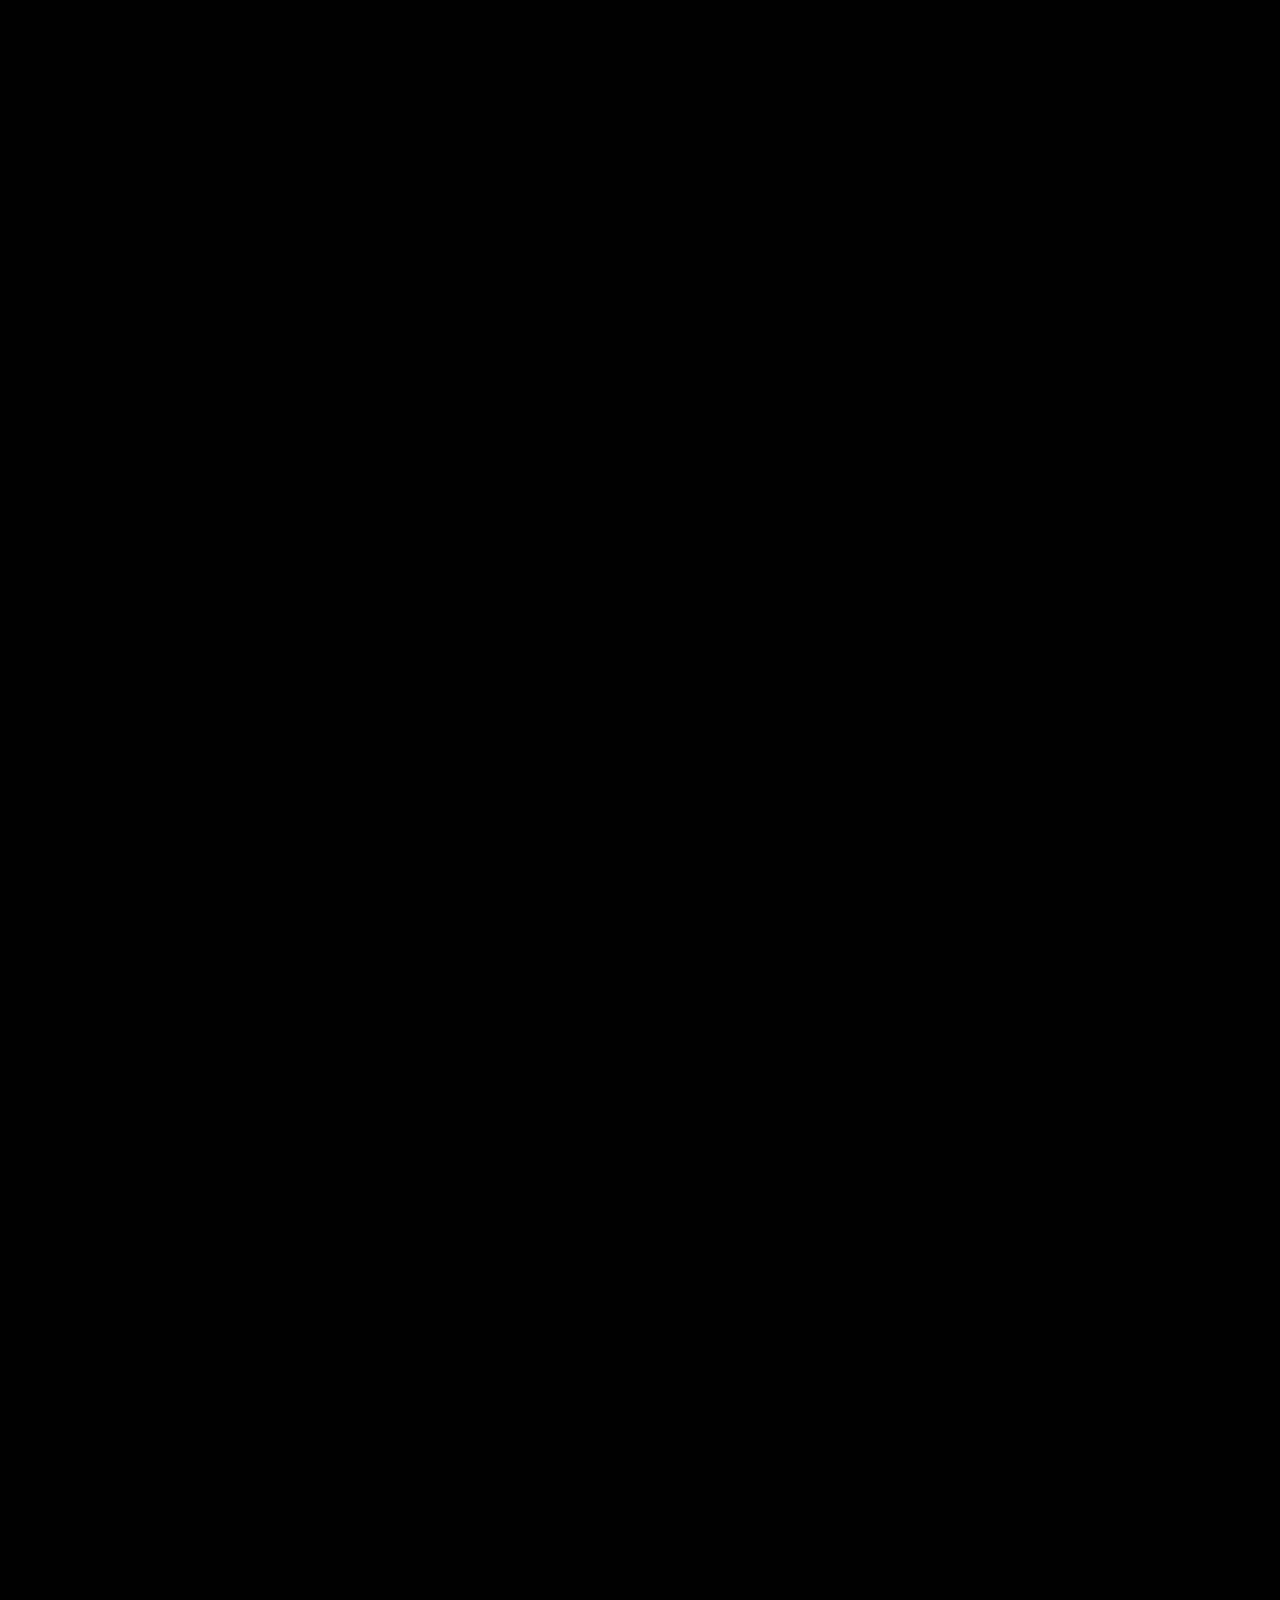
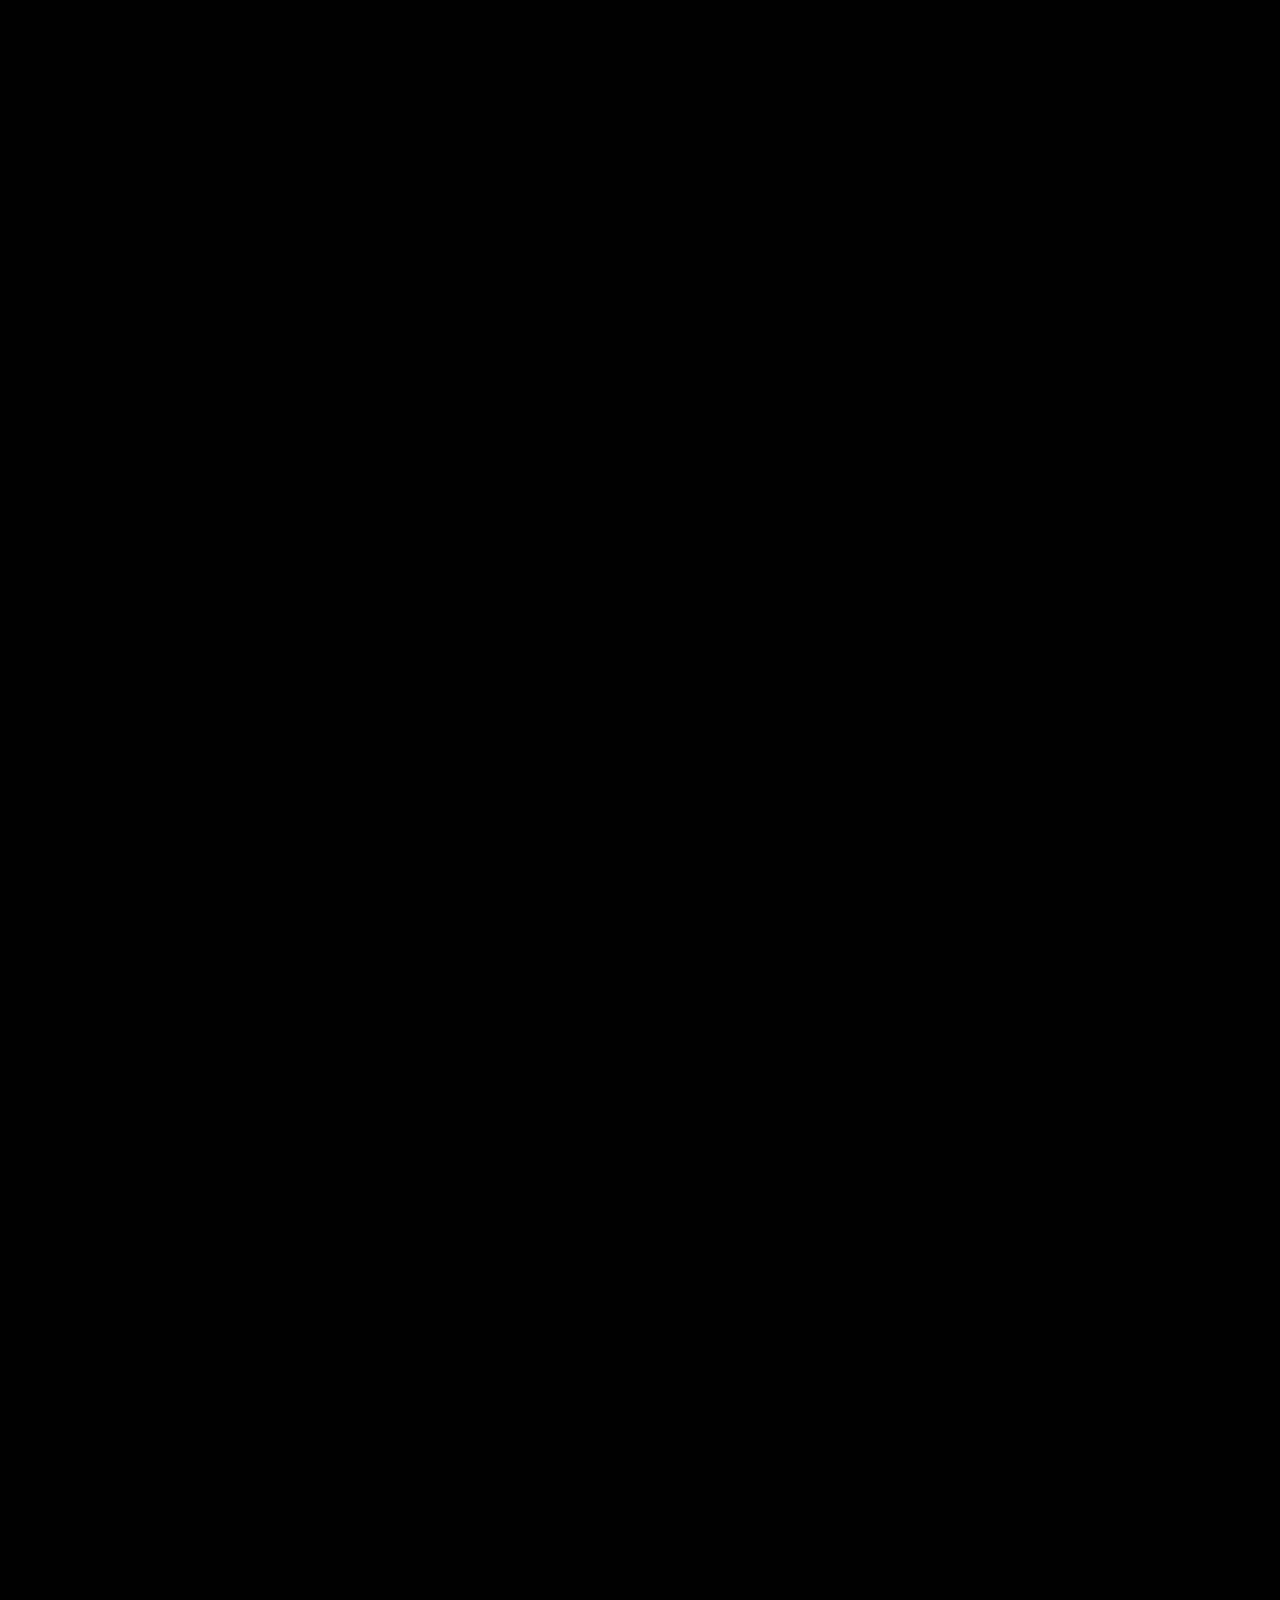
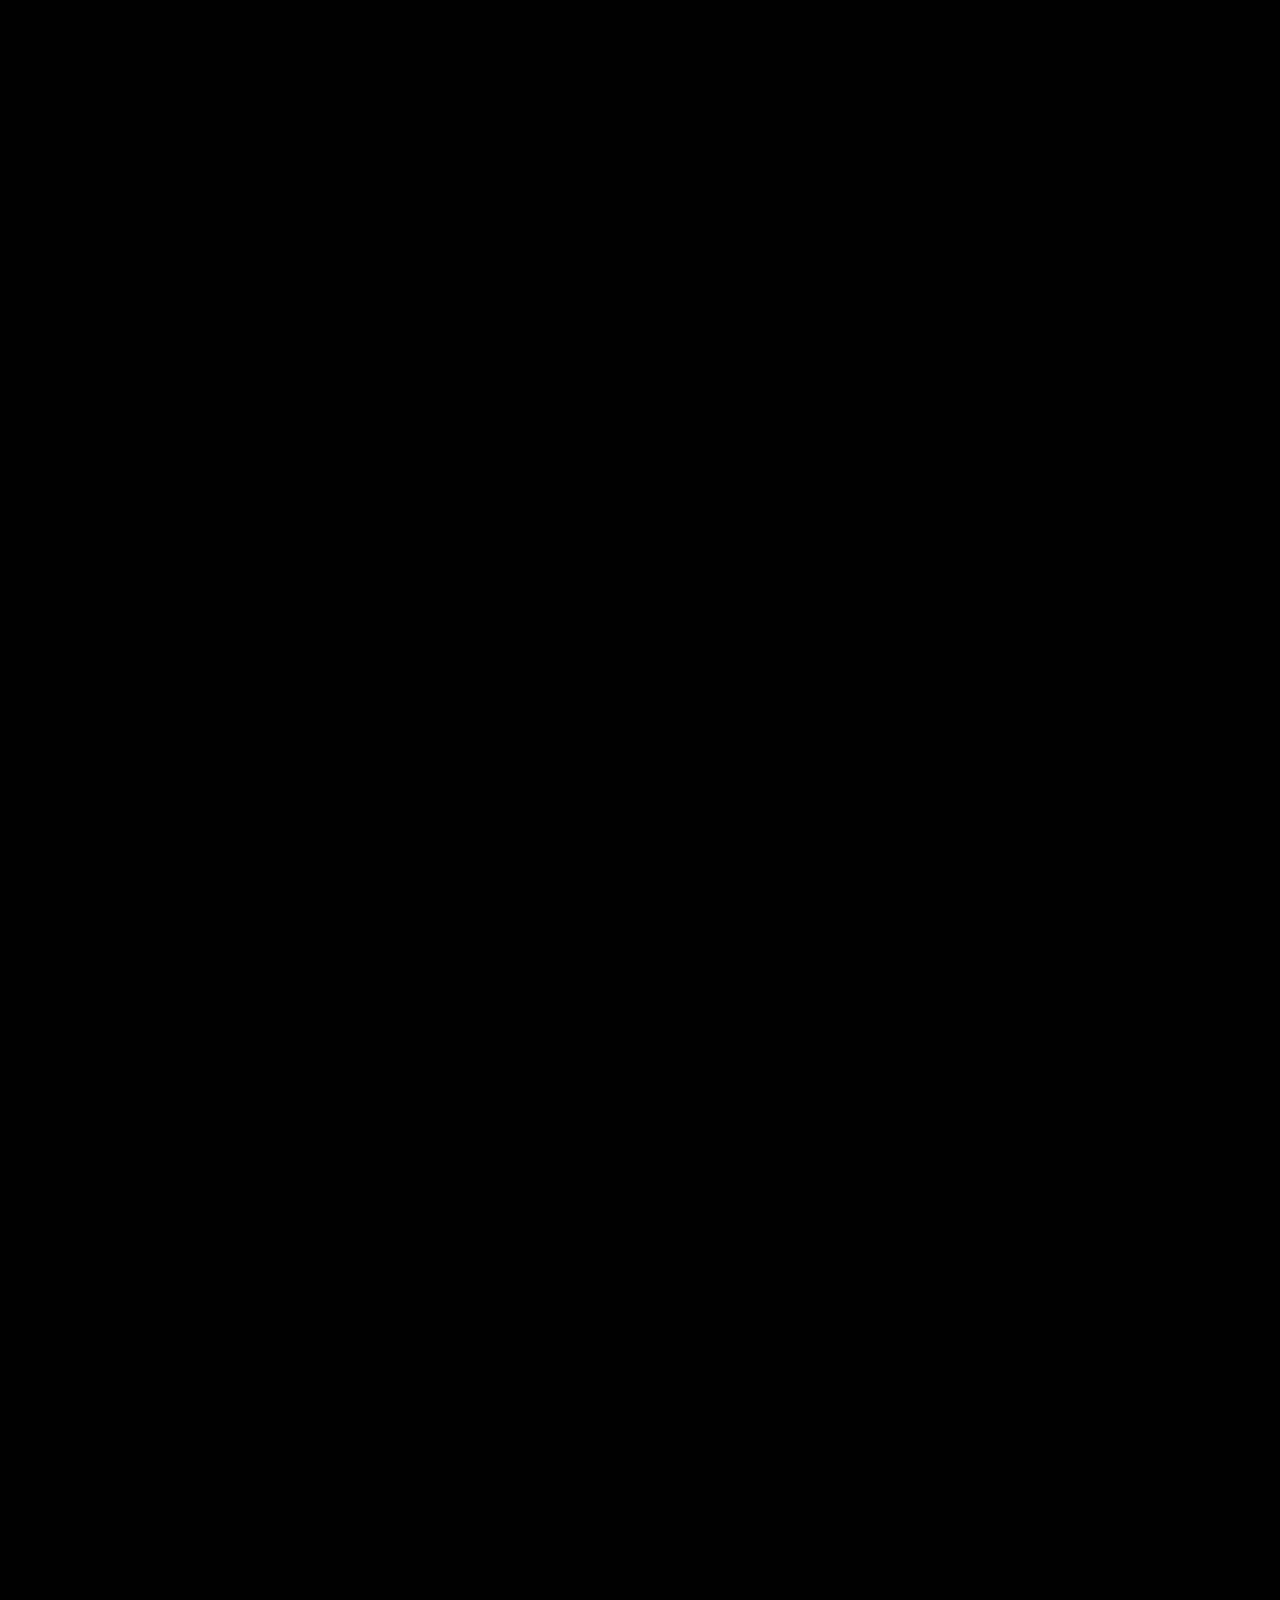
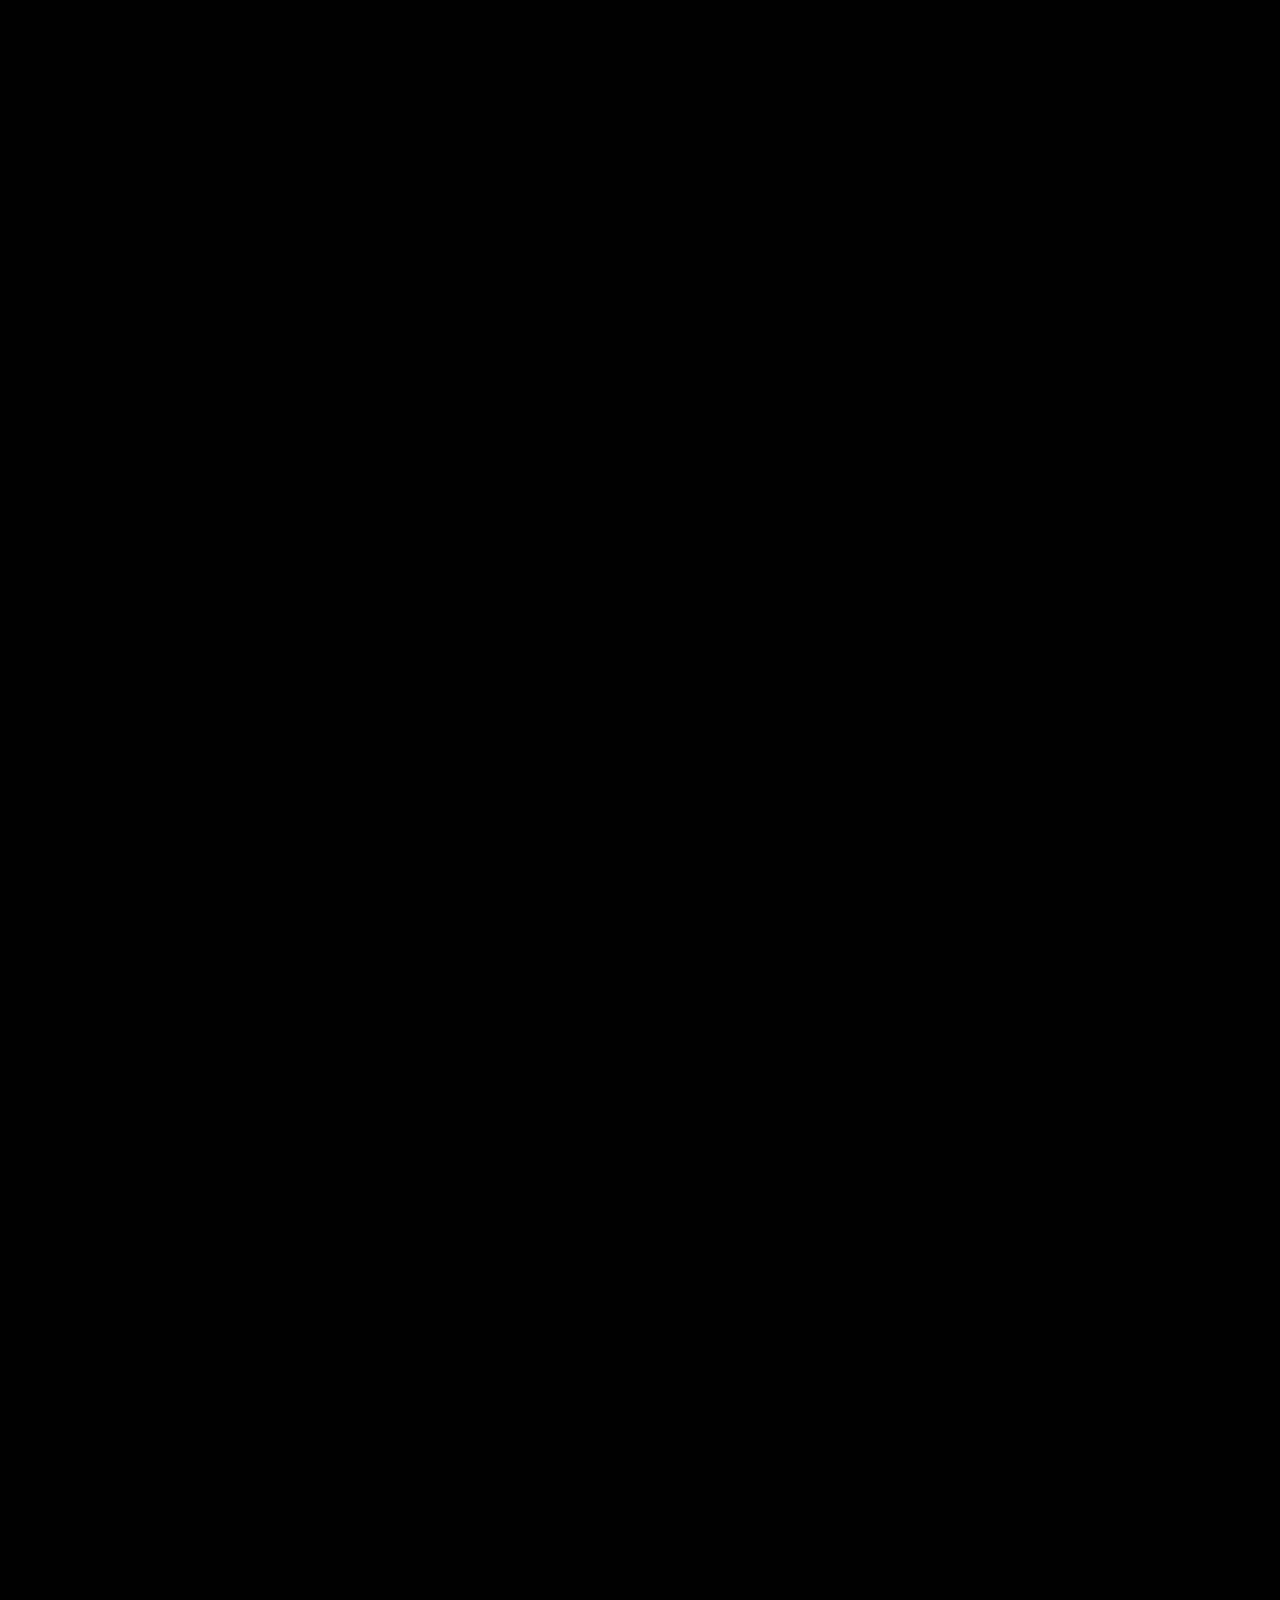
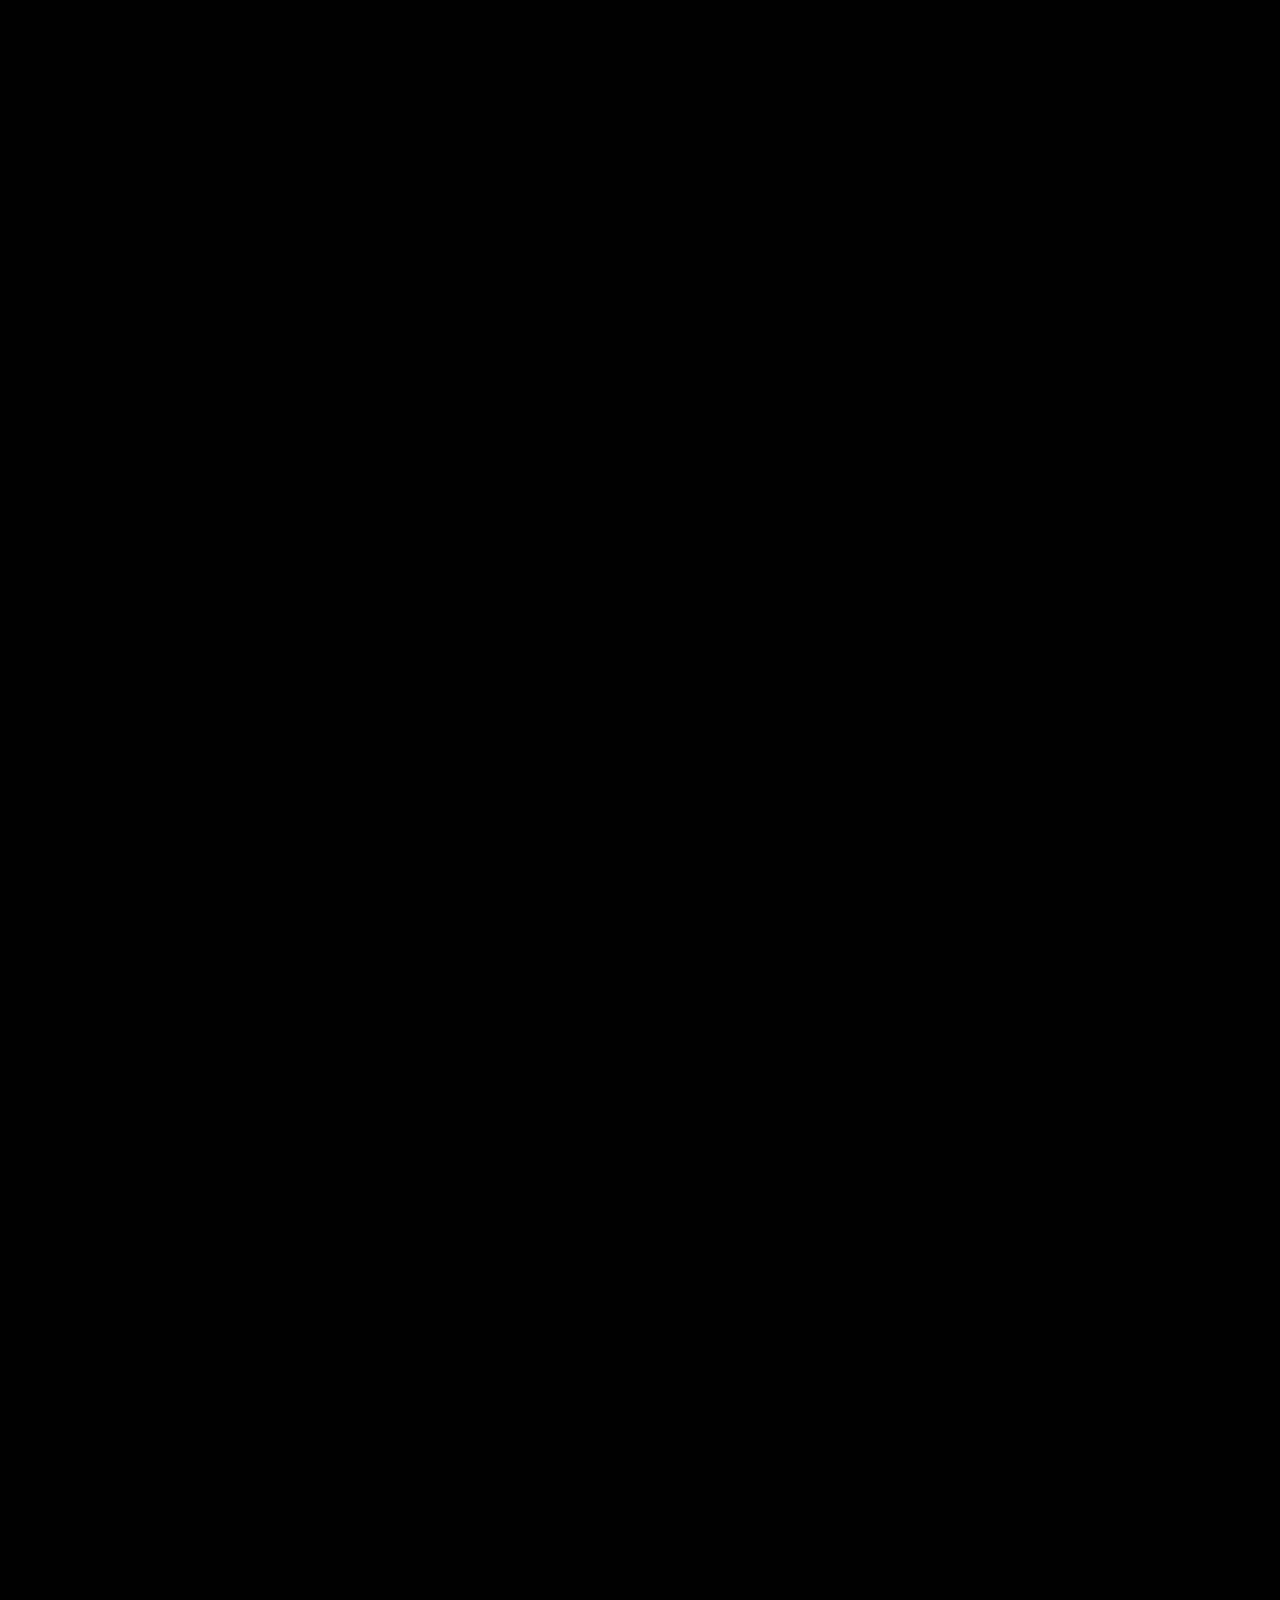
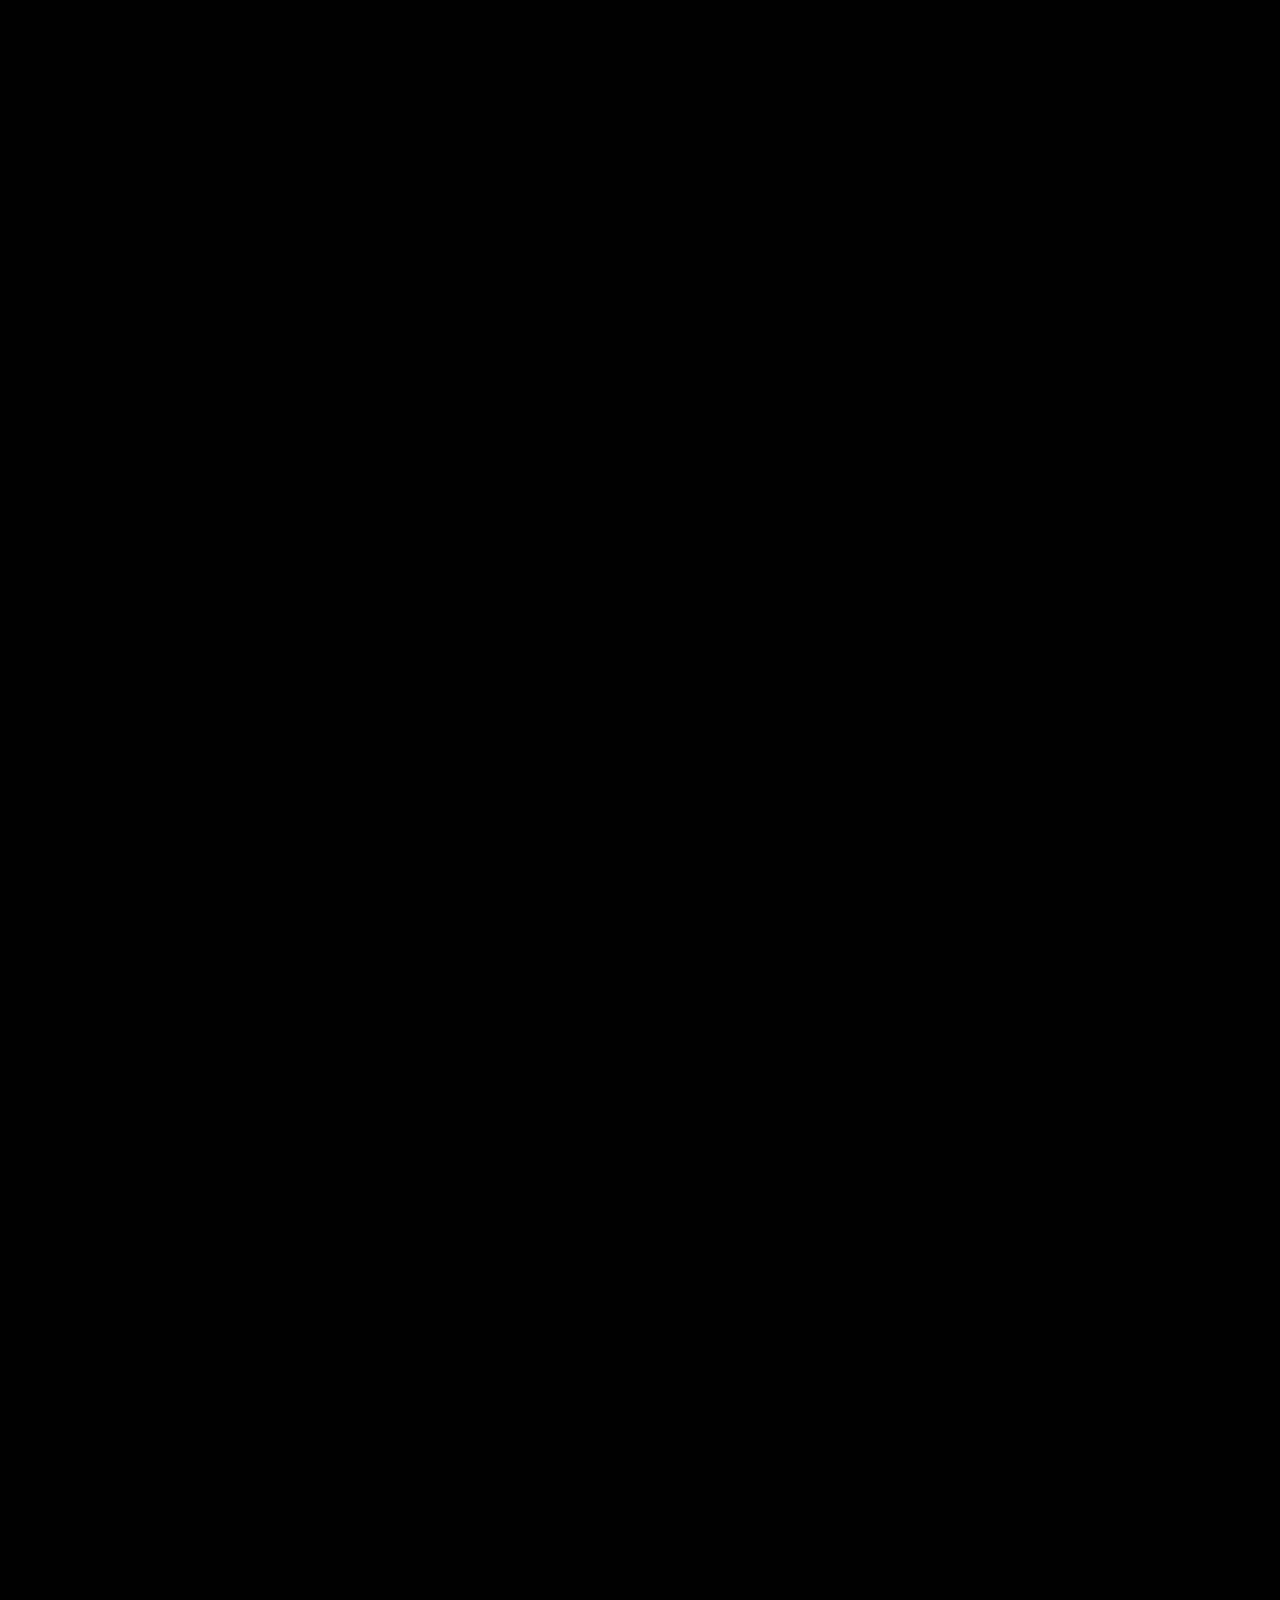
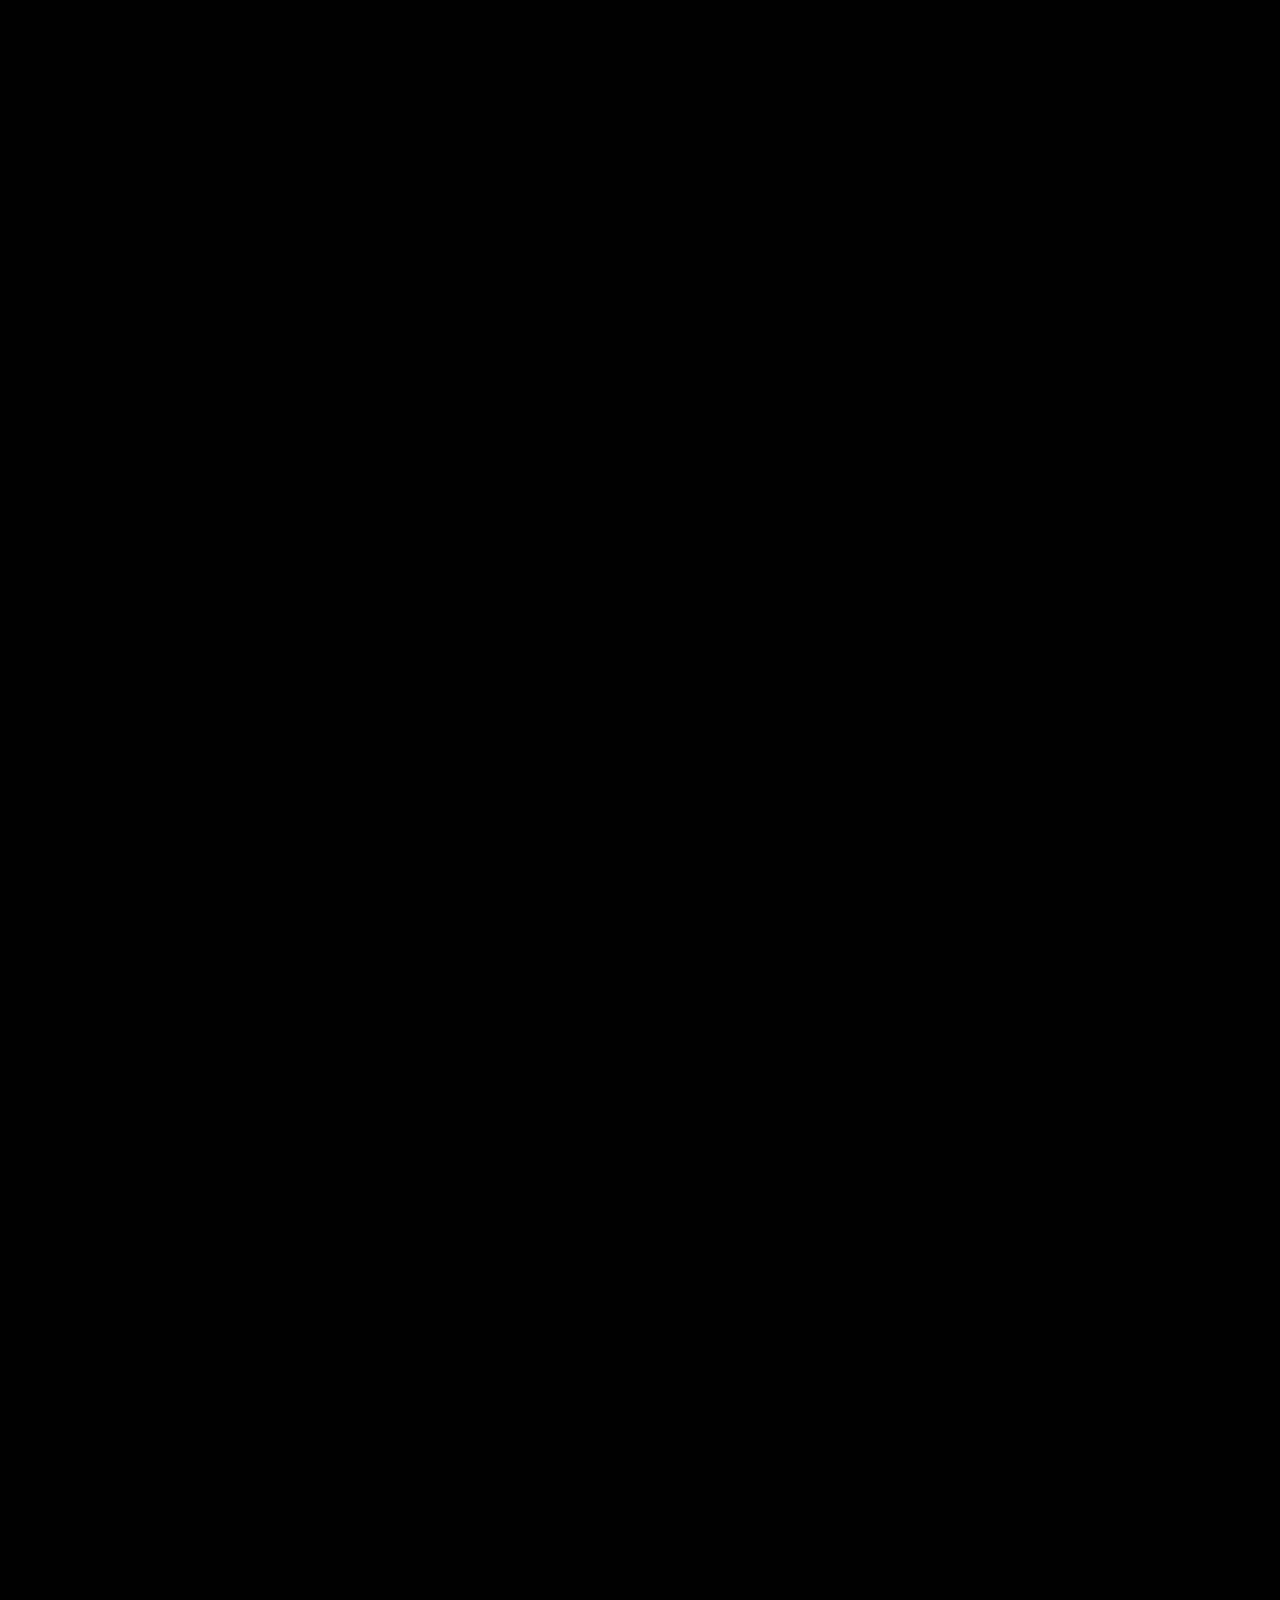
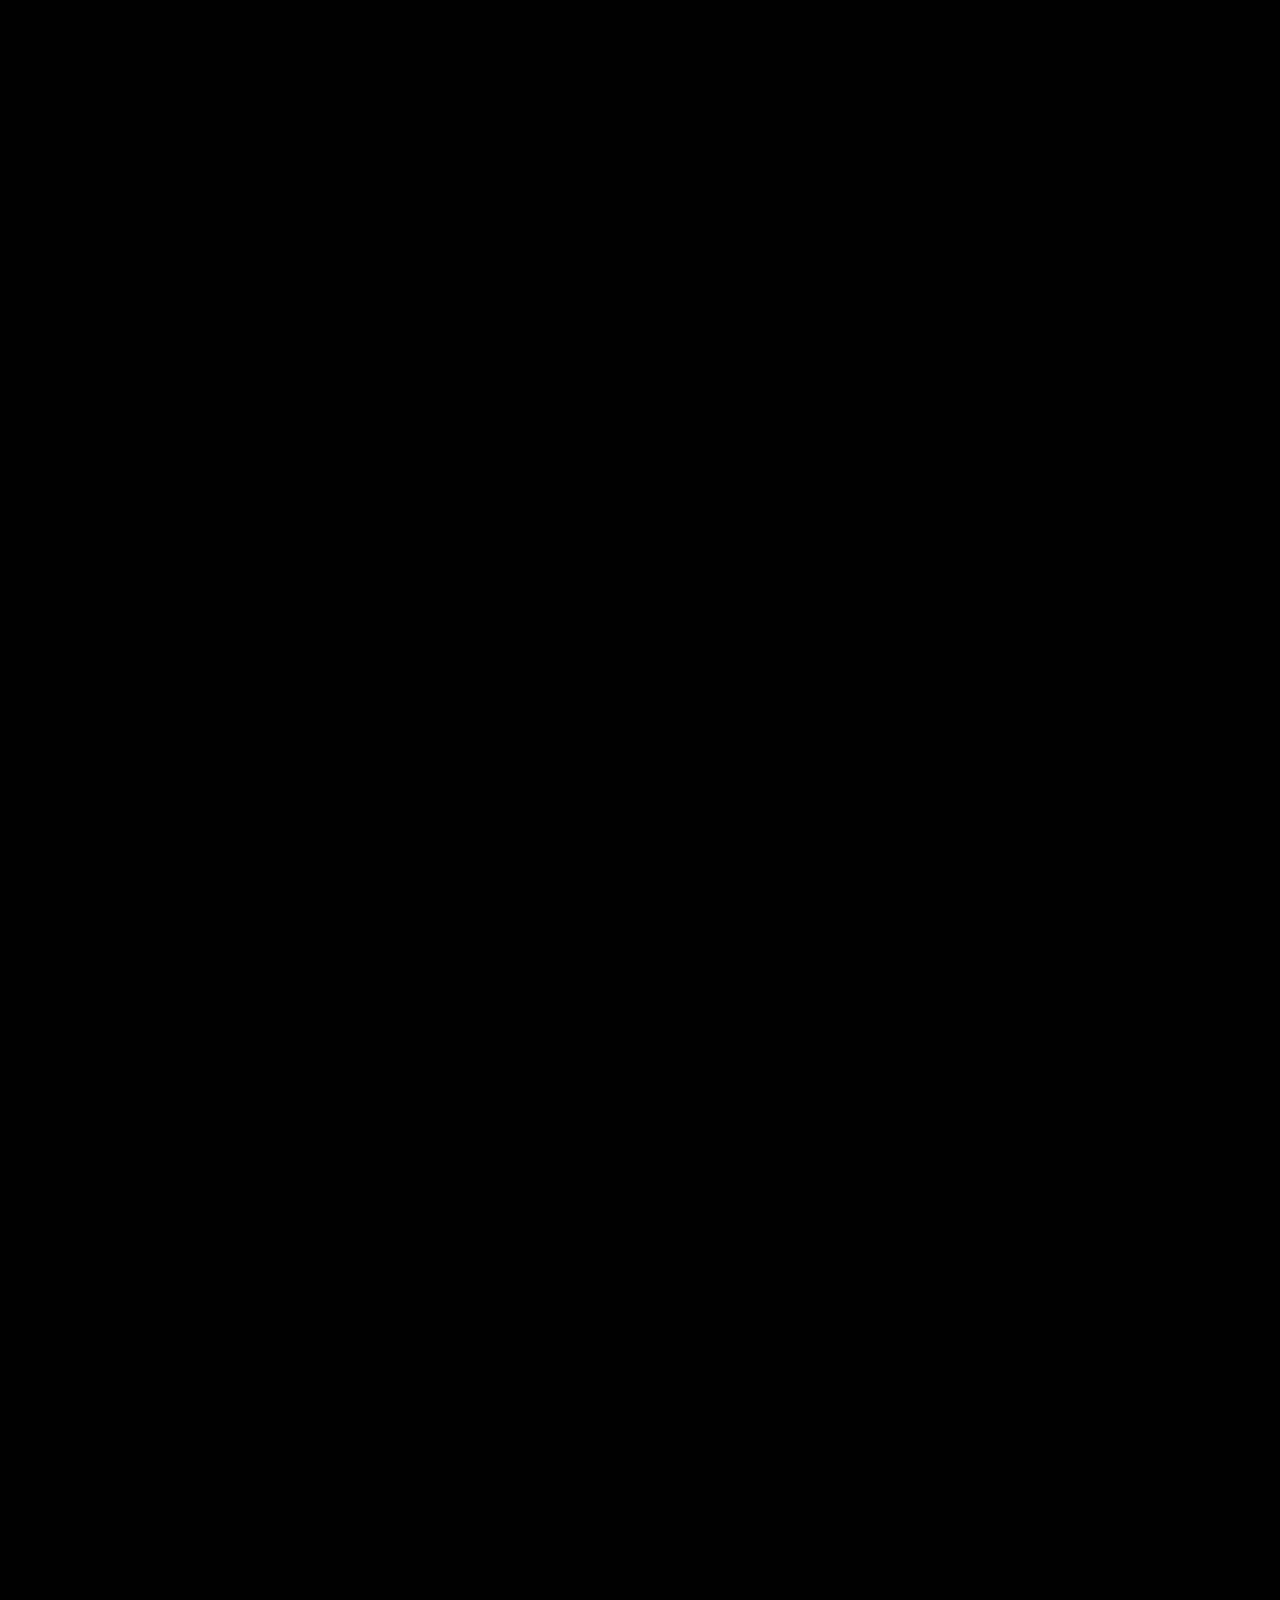
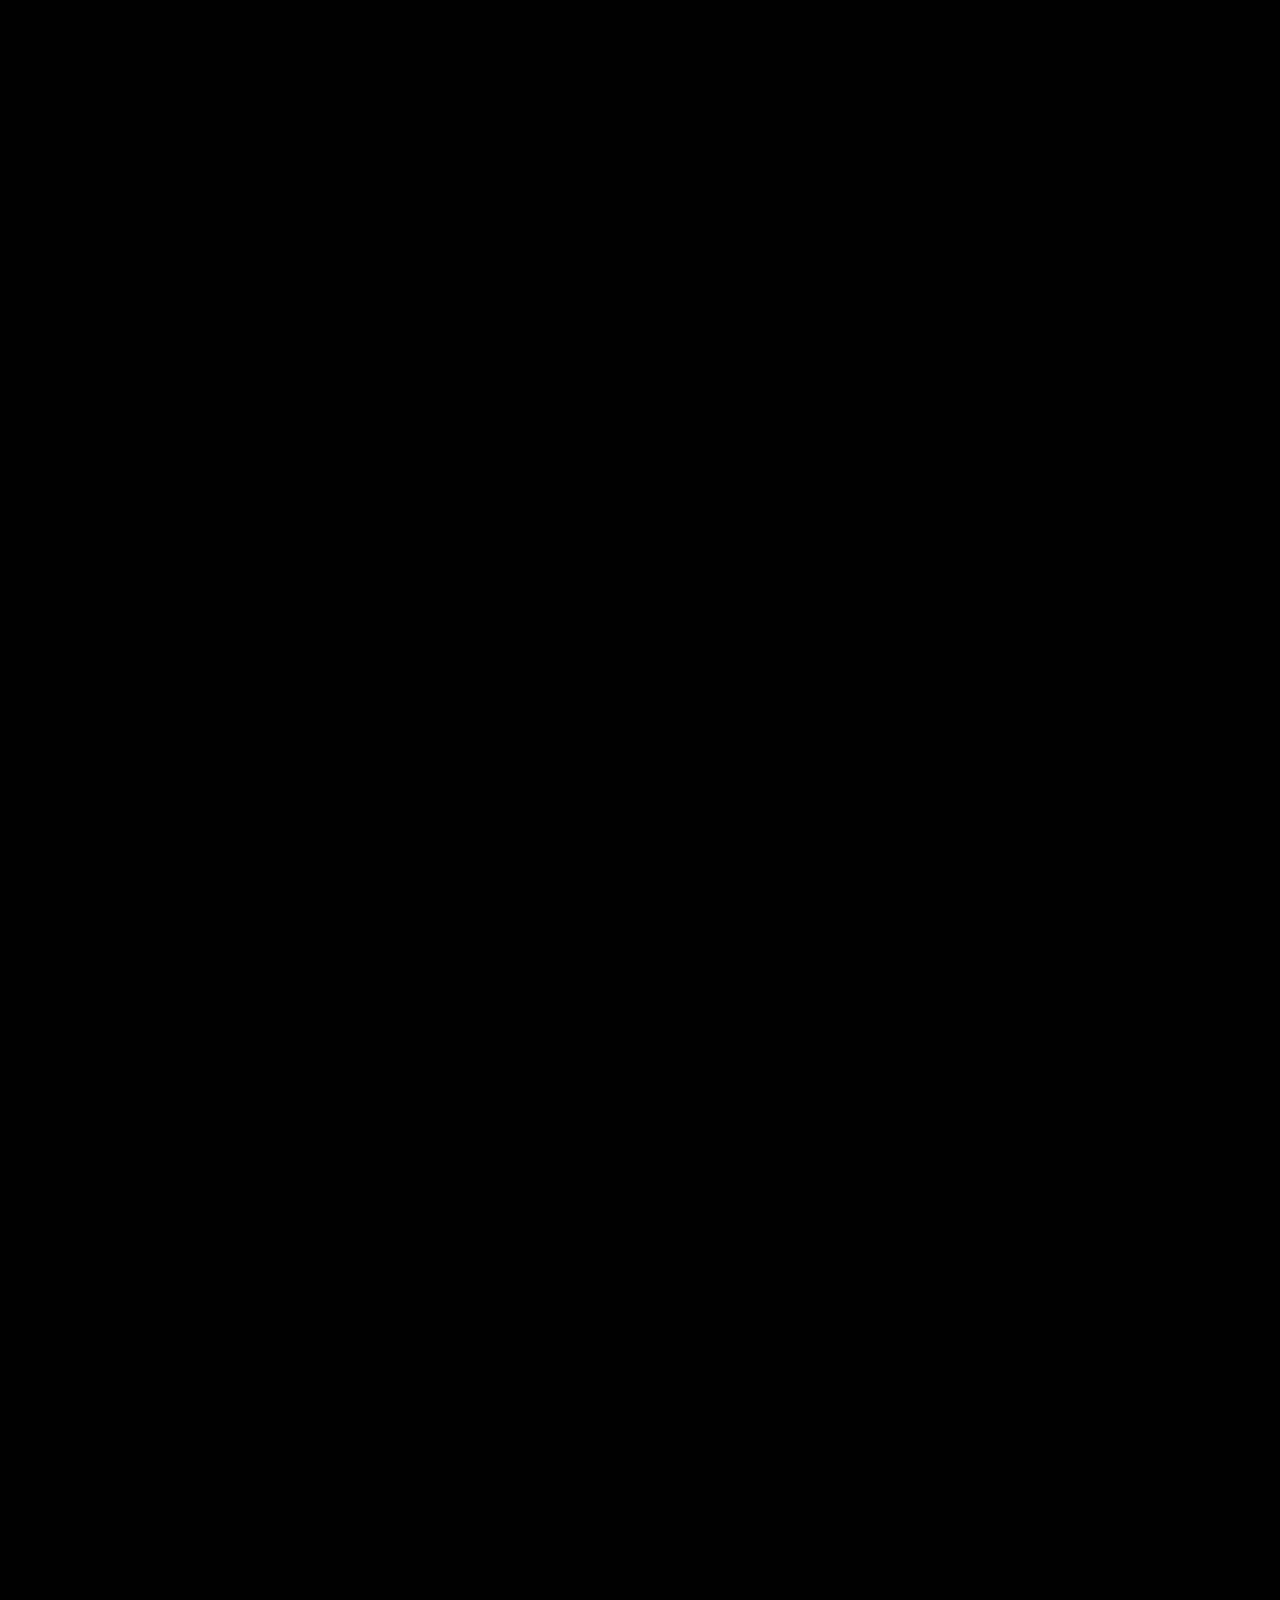
==== commit 40a56417: "add track loading spinner, meme case formats, crossfade, favorites, and various fixes" ====
--- a/index.html
+++ b/index.html
@@ -3,9 +3,9 @@
 
 <head>
   <meta charset="UTF-8">
-  <meta name="viewport" content="width=device-width, initial-scale=1.0">
-  <title>Spicy AMLL Player — Upload</title>
-  <meta name="description" content="Spicy AMLL Player — Synchronized lyrics with beautiful animations.">
+  <meta name="viewport" content="width=device-width, initial-scale=1.0, maximum-scale=1.0, user-scalable=no, viewport-fit=cover">
+  <title>Spicy AMLL Player — Synchronized Apple Music Lyrics</title>
+  <meta name="description" content="Spicy AMLL Player — Experience synchronized Apple Music lyrics with beautiful, high-fidelity animations. Stream, upload, and download TTML lyrics online.">
 
   <!-- Fonts (Player fonts + Outfit for title only) -->
   <link rel="preconnect" href="https://fonts.googleapis.com">
@@ -445,6 +445,7 @@
     <div class="context-menu-item" id="ctx-view-album">View Entire Album</div>
     <div class="context-menu-item" id="ctx-view-artist">View Artist</div>
     <div class="context-menu-item" id="ctx-favorite">Add to Favorites</div>
+    <div class="context-menu-item" id="ctx-copy-id">Copy Song ID</div>
   </div>
 
   <!-- Playlist Selection Modal -->
--- a/css/global.css
+++ b/css/global.css
@@ -0,0 +1,178 @@
+/* ═══════════════════════════════════════════════
+   Spicy AMLL Player WEB — Global Styles
+   ═══════════════════════════════════════════════ */
+
+/* Google Fonts (fallback for Georgian, CJK, Cyrillic, Devanagari, etc.) */
+@import url('https://fonts.googleapis.com/css2?family=Inter:wght@400;500;600;700;800;900&display=swap');
+@import url('https://fonts.googleapis.com/css2?family=Vazirmatn:wght@400;500;600;700;800;900&display=swap');
+@import url('https://fonts.googleapis.com/css2?family=Noto+Sans+Georgian:wght@400;500;600;700;800;900&display=swap');
+
+/* ── Local Fonts: SF Pro (Latin) & SF Arabic ── */
+@font-face {
+  font-family: 'SF Pro';
+  src: url('../fonts/sfpro.woff2') format('woff2'),
+    url('../fonts/sfpro.ttf') format('truetype');
+  font-weight: 100 1200;
+  font-style: normal;
+  font-display: swap;
+}
+
+@font-face {
+  font-family: 'SF Arabic';
+  src: url('../fonts/sfarabic.woff2') format('woff2'),
+    url('../fonts/sfarabic.ttf') format('truetype');
+  font-weight: 100 1200;
+  font-style: normal;
+  font-display: swap;
+}
+
+/* ── Reset ── */
+*,
+*::before,
+*::after {
+  margin: 0;
+  padding: 0;
+  box-sizing: border-box;
+}
+
+html {
+  font-size: 16px;
+  -webkit-font-smoothing: antialiased;
+  -moz-osx-font-smoothing: grayscale;
+  text-rendering: optimizeLegibility;
+  overflow: hidden;
+  height: 100%;
+  height: 100dvh;
+}
+
+body {
+  margin: 0;
+  padding: 0;
+  background: #000000;
+  color: #ffffff;
+  font-family: 'SF Pro', 'SF Arabic', Inter, "Noto Sans Georgian", "Vazirmatn", sans-serif;
+
+  font-weight: 700;
+  overflow: hidden;
+  height: 100%;
+  height: 100dvh;
+  width: 100vw;
+  user-select: none;
+}
+
+img, a {
+  -webkit-user-drag: none;
+}
+
+a {
+  color: inherit;
+  text-decoration: none;
+}
+
+button {
+  font-family: inherit;
+  cursor: pointer;
+  border: none;
+  background: none;
+  color: inherit;
+}
+
+input {
+  font-family: inherit;
+}
+
+/* ── CSS Custom Properties ── */
+:root {
+  /* Background */
+  --bg-rotation-degree: 258deg;
+  --spice-main: #000000;
+  --spice-sidebar: #000000;
+  --spice-text: #ffffff;
+  --spice-button: #1db954;
+
+  /* Lyrics sizing */
+  --DefaultLyricsSize: clamp(1.85rem, calc(1cqw * 7), 3.5rem);
+  --SpicyLyrics-LineSpacing: 1cqw 0;
+
+  /* Glow definitions */
+  --TextGlowDef: rgba(255, 255, 255, 0.15) 0px 0px 6px;
+  --ActiveTextGlowDef: rgba(255, 255, 255, 0.4) 0px 0px 14px;
+  --StrongTextGlowDef: rgba(255, 255, 255, 0.553) 0px 0px 16.4px;
+  --StrongerTextGlowDef: rgba(255, 255, 255, 0.508) 0px 0px 16px;
+
+  /* Scrollbar */
+  --Simplebar-Scrollbar-Color: rgba(255, 255, 255, 0.6);
+
+  /* NowBar sizing (Apple Music Layout) */
+  --NowBarWidth: 34cqw;
+  /* Compact panel */
+  --NowBarRightSpacing: 4cqw;
+  --NowBarLeftSpacing: 6cqw;
+
+  /* Lyrics padding */
+  --LyricsLeftSidePadding: calc(var(--NowBarWidth) + var(--NowBarLeftSpacing) + var(--NowBarRightSpacing));
+  --LyricsRightSidePadding: 6cqw;
+
+  /* Font */
+  --spicy-font-family: 'SF Pro', 'SF Arabic', Inter, "Noto Sans Georgian", "Vazirmatn", sans-serif;
+
+  /* Default font size for content */
+  --default-font-size: clamp(0.5rem, calc(1cqw * 3), 2.4rem);
+
+  /* SLM property */
+  --SLM_GradientPosition: -50%;
+}
+
+@property --SLM_GradientPosition {
+  syntax: "<percentage>";
+  inherits: false;
+  initial-value: -50%;
+}
+
+/* ── Scrollbar Styling ── */
+::-webkit-scrollbar {
+  width: 6px;
+}
+
+::-webkit-scrollbar-track {
+  background: transparent;
+}
+
+::-webkit-scrollbar-thumb {
+  background: rgba(255, 255, 255, 0.15);
+  border-radius: 4px;
+}
+
+::-webkit-scrollbar-thumb:hover {
+  background: rgba(255, 255, 255, 0.3);
+}
+
+/* ── Utility Classes ── */
+.hidden {
+  display: none !important;
+}
+
+.WaitingForHeight {
+  opacity: 0 !important;
+}
+
+/* ── Branding ── */
+.logo-wrapper {
+  display: flex;
+  align-items: center;
+  gap: 12px;
+  font-weight: 900;
+  letter-spacing: -0.02em;
+}
+
+.logo-icon {
+  width: 24px;
+  height: 24px;
+  object-fit: contain;
+  vertical-align: middle;
+}
+
+.back-button .logo-icon {
+  width: 20px;
+  height: 20px;
+}
